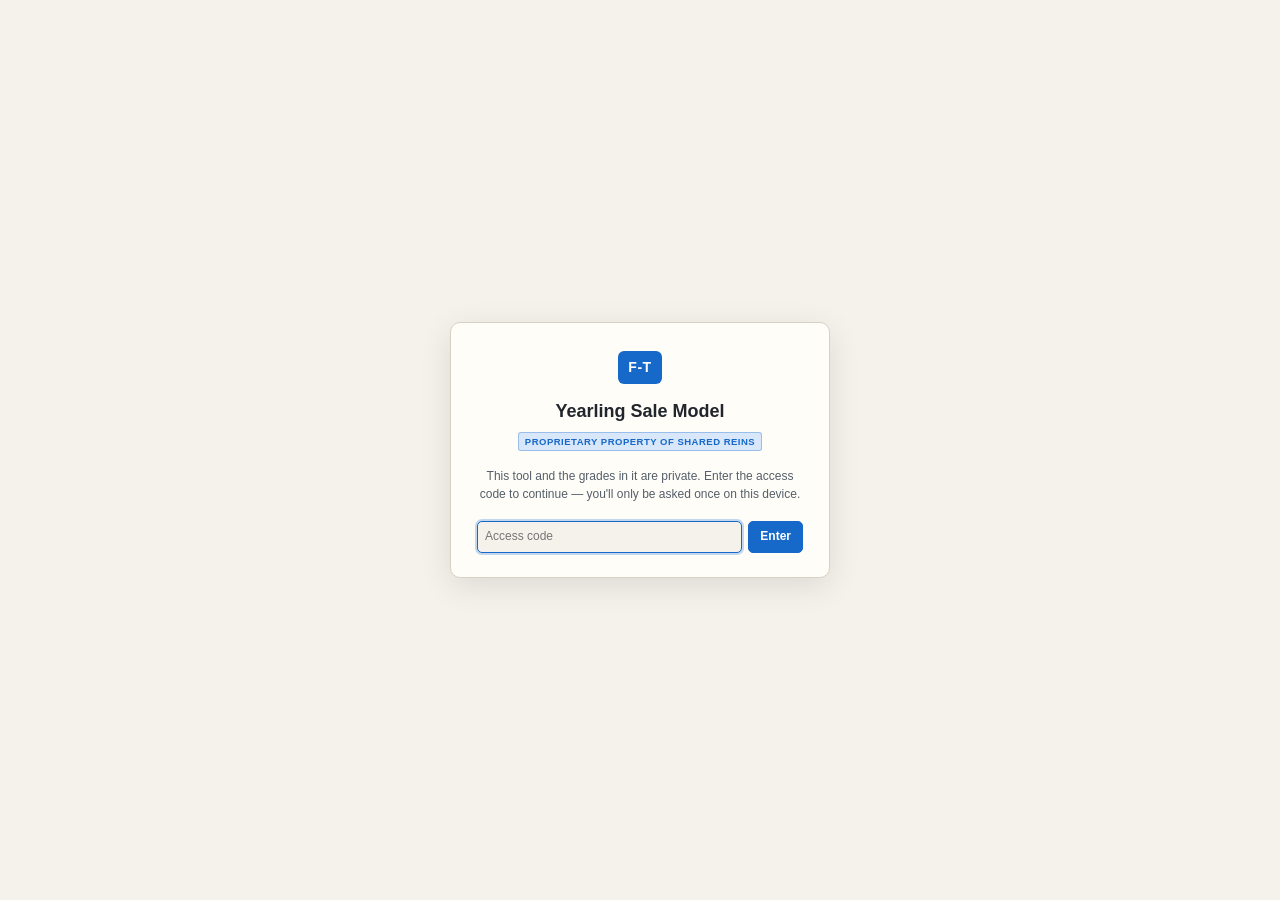
==== Yearling/index.html @ 20e7daa0 "Made site live between devices and added passcode to protect access." ====
<!DOCTYPE html>
<html lang="en" data-theme="light">
<head>
<meta charset="utf-8">
<meta name="viewport" content="width=device-width, initial-scale=1">
<title>Fasig-Tipton Yearling Model</title>
<link rel="stylesheet" href="css/styles.css">
</head>
<body>

<!-- Access gate. Shown before anything else when sharing is configured and this
     device has not been unlocked yet. A device that HAS been unlocked is never
     gated again, including with no signal — see wireShare() in js/app.js. -->
<div class="gate" id="accessGate" hidden>
  <form class="gate-card" id="gateForm">
    <span class="gate-mark">F-T</span>
    <h1 class="gate-title">Yearling Sale Model</h1>
    <p class="gate-prop">Proprietary Property of Shared Reins</p>
    <p class="gate-note">
      This tool and the grades in it are private. Enter the access code to
      continue — you'll only be asked once on this device.
    </p>
    <div class="gate-row">
      <input id="gateCode" type="password" placeholder="Access code"
             autocomplete="current-password" spellcheck="false" autofocus>
      <button class="btn btn-primary" id="gateSubmit" type="submit">Enter</button>
    </div>
    <div class="gate-err" id="gateError" hidden></div>
  </form>
</div>

<header class="topbar">
  <div class="brand">
    <span class="brand-mark">F-T</span>
    <span class="brand-text">
      <span class="brand-title">
        Yearling Sale Model
        <span class="brand-prop">Proprietary Property of Shared Reins</span>
      </span>
      <small>Fasig-Tipton · selected yearlings</small>
    </span>
  </div>

  <div class="topbar-controls">
    <label class="field field-inline">
      <span>Sale</span>
      <select id="saleSelect"></select>
    </label>
    <button id="btnLoad" class="btn btn-primary">Load sale</button>
    <button id="btnImportTop" class="btn" title="Load a sale from a saved JSON file">Import JSON</button>
    <button id="btnSireBook" class="btn" title="Sire ratings and overrides">Sire book</button>
    <button id="btnTheme" class="btn btn-icon" title="Toggle light/dark">◐</button>
  </div>
</header>

<div id="loadStatus" class="loadbar" hidden></div>

<main class="layout">

  <!-- ------------------------------------------------------------ sidebar -->
  <aside class="sidebar" id="sidebar">

    <section class="panel">
      <h2 class="panel-title">
        Model weights
        <button id="btnResetWeights" class="link-btn">reset</button>
      </h2>
      <div id="weights" class="weights"></div>
      <div class="panel-note" id="weightNote"></div>

      <details class="sub">
        <summary>Scoring options</summary>
        <label class="field">
          <span>Horses you haven't rated yet</span>
          <select id="optUnrated">
            <option value="exclude">Score on the other factor</option>
            <option value="neutral">Score the missing rating as neutral</option>
          </select>
        </label>
        <div class="panel-note">
          There is no under-tack show at a yearling sale, so the model is the
          physical and the page — both your own eye. Until you enter them, a
          horse is scored on whatever else is known.
        </div>
      </details>
    </section>

    <section class="panel">
      <h2 class="panel-title">
        Filters
        <button id="btnClearFilters" class="link-btn">clear all</button>
      </h2>

      <div class="preset-row">
        <select id="presetSelect" title="Load a saved filter"></select>
        <button id="btnPresetSave" class="btn btn-sm" title="Save the current filters under a name">Save</button>
        <button id="btnPresetDelete" class="btn btn-sm btn-icon" title="Delete the selected filter">✕</button>
      </div>
      <div class="quick-row preset-tools">
        <button id="btnPresetExport" class="link-btn">export filters</button>
        <button id="btnPresetImport" class="link-btn">import filters</button>
      </div>
      <div class="panel-note" id="presetNote"></div>

      <label class="field">
        <span>Search</span>
        <input id="fq" type="search" placeholder="hip, sire, dam, consignor…" autocomplete="off">
      </label>

      <details class="sub" open>
        <summary>Conformation (your grades)</summary>
        <label class="field">
          <span>Minimum grade <em id="fConfMinVal">any</em></span>
          <input id="fConfMin" type="range" min="0" max="10" step="0.5" value="0">
        </label>
        <label class="field">
          <span>Show</span>
          <select id="fConfState">
            <option value="any">All horses</option>
            <option value="graded">Only ones I've graded</option>
            <option value="ungraded">Only ones I haven't graded</option>
          </select>
        </label>
      </details>

      <details class="sub" open>
        <summary>Pedigree</summary>
        <label class="field">
          <span>Minimum pedigree rating <em id="fPedMinVal">any</em></span>
          <input id="fPedMin" type="range" min="0" max="10" step="0.5" value="0">
        </label>
        <label class="field">
          <span>Show</span>
          <select id="fPedState">
            <option value="any">All horses</option>
            <option value="rated">Only ones I've rated</option>
            <option value="unrated">Only ones I haven't rated</option>
          </select>
        </label>
        <label class="check"><input id="fUpdate" type="checkbox"> Page updated since the catalogue</label>
        <div id="pickSires" class="picker"></div>
        <div id="pickDamSires" class="picker"></div>
      </details>

      <details class="sub">
        <summary>Foal date</summary>
        <div class="row2">
          <label class="field"><span>From</span><input id="fFoalFrom" type="date"></label>
          <label class="field"><span>To</span><input id="fFoalTo" type="date"></label>
        </div>
        <div class="quick-row">
          <button class="chip-btn" data-foal="jan-feb">Jan–Feb</button>
          <button class="chip-btn" data-foal="q1">Before Mar 31</button>
          <button class="chip-btn" data-foal="clear">Any</button>
        </div>
      </details>

      <details class="sub">
        <summary>Horse &amp; consignor</summary>
        <div id="pickSexes" class="picker"></div>
        <div id="pickConsignors" class="picker"></div>
        <div id="pickAreas" class="picker"></div>
        <div id="pickColors" class="picker"></div>
        <div id="pickSessions" class="picker"></div>
      </details>

      <details class="sub" open>
        <summary>Media, repository &amp; status</summary>
        <label class="check"><input id="fPhoto" type="checkbox"> Has conformation photo</label>
        <label class="check"><input id="fWalk" type="checkbox"> Has walk video</label>
        <label class="check"><input id="fXray" type="checkbox"> X-rays in the repository</label>
        <label class="check"><input id="fOuts" type="checkbox"> Include horses that are out</label>
      </details>

      <details class="sub" id="resultsFilters">
        <summary>Sale results</summary>
        <label class="field">
          <span>Outcome</span>
          <select id="fResult">
            <option value="any">Any</option>
            <option value="sold">Sold</option>
            <option value="rna">RNA</option>
          </select>
        </label>
        <div class="row2">
          <label class="field"><span>Min price</span><input id="fPriceMin" type="number" min="0" step="10000" placeholder="0"></label>
          <label class="field"><span>Max price</span><input id="fPriceMax" type="number" min="0" step="10000" placeholder="∞"></label>
        </div>
      </details>

      <label class="field">
        <span>Minimum score <em id="fScoreMinVal">any</em></span>
        <input id="fScoreMin" type="range" min="0" max="100" step="1" value="0">
      </label>
    </section>

    <section class="panel">
      <h2 class="panel-title">Your data</h2>
      <div class="quick-row">
        <button id="btnExportWork" class="btn btn-sm">Back up grades</button>
        <button id="btnImportWork" class="btn btn-sm">Restore</button>
      </div>
      <div class="panel-note" id="storeNote"></div>
    </section>

    <!-- Hidden wholesale when js/config.js still holds the placeholders, so a
         local-only copy of the app shows no trace of sharing. -->
    <section class="panel" id="sharePanel" hidden>
      <h2 class="panel-title">Shared
        <span class="sync-pill" id="syncPill" title="">·</span>
      </h2>

      <div id="shareLocked">
        <div class="panel-note">
          Grades, notes, short lists and vet status are shared with everyone
          who has the access code. Enter it once on this device.
        </div>
        <div class="quick-row">
          <input id="shareCode" type="password"
                 placeholder="Access code" autocomplete="off" spellcheck="false">
          <button id="btnShareUnlock" class="btn btn-sm">Connect</button>
        </div>
        <div class="panel-note err" id="shareError" hidden></div>
      </div>

      <div id="shareLive" hidden>
        <label class="field">
          <span>Your name <em>(optional)</em></span>
          <input id="shareName" type="text" maxlength="40"
                 placeholder="e.g. Shane" autocomplete="off">
        </label>
        <div class="panel-note" id="shareStatus"></div>
        <div class="quick-row">
          <button id="btnShareDisconnect" class="btn btn-sm">Disconnect</button>
        </div>
      </div>
    </section>
  </aside>

  <!-- --------------------------------------------------------------- main -->
  <section class="content">

    <div class="tabs" id="tabs">
      <button class="tab is-on" data-tab="catalog">Full Catalog<span class="tab-count" id="countCatalog">—</span></button>
      <span id="listTabs" class="tabs-lists"></span>
      <button class="tab tab-add" id="btnNewList" title="Start another short list">+ list</button>
    </div>

    <div class="toolbar">
      <div class="toolbar-left">
        <strong id="resultCount">No sale loaded</strong>
        <span id="listTools" class="list-tools" hidden>
          <button id="btnRenameList" class="link-btn">rename</button>
          <button id="btnDeleteList" class="link-btn">delete list</button>
        </span>
        <span id="activeChips" class="chips"></span>
      </div>
      <div class="toolbar-right">
        <label class="field field-inline" id="starTargetWrap" title="Which list the ★ button adds to">
          <span>★ to</span>
          <select id="starTarget"></select>
        </label>
        <button id="btnRerank" class="btn btn-sm" hidden title="Scores changed — re-sort the list">Re-rank</button>
        <label class="field field-inline">
          <span>Sort</span>
          <select id="sortBy">
            <option value="score">Model score</option>
            <option value="hip">Hip number</option>
            <option value="foal">Foal date</option>
            <option value="sire">Sire</option>
            <option value="consignor">Consignor</option>
            <option value="price">Price</option>
          </select>
        </label>
        <button id="btnExportCsv" class="btn btn-sm">Export CSV</button>
      </div>
    </div>

    <div id="empty" class="empty">
      <h3>Pick a sale and hit <em>Load sale</em>.</h3>
      <p>
        Data comes straight from the Fasig-Tipton catalogue feed — conformation photos,
        walk videos, catalog pages, page updates and repository status. There is no
        under-tack show at a yearling sale, so the scoring is entirely yours: rate each
        horse on its physical and its page, and the model weights those two into a
        ranking. Nothing is scored for you.
      </p>
      <p class="empty-alt">
        If the live pull ever fails, use <button id="btnImportSale" class="btn btn-sm">Import sale JSON</button>
        after saving <span id="apiHint" class="mono"></span> from your browser.
      </p>
    </div>

    <div id="emptyShortlist" class="empty" hidden>
      <h3>Nothing on <em id="emptyListName">this list</em> yet.</h3>
      <p>
        Star a horse (★) in the Full Catalog and it lands on whichever list the
        <b>★ to</b> picker is pointing at. This is where you work the list — pull
        films, record what the vet said, scratch the ones that don't pass, and
        take it to the barn.
      </p>
    </div>

    <div id="tableWrap" class="table-wrap" hidden>
      <table class="grid" id="grid">
        <thead>
          <tr>
            <th class="c-rank">#</th>
            <th class="c-score">Score</th>
            <th class="c-hip">Hip</th>
            <th class="c-ped">Sire / Dam</th>
            <th class="c-pd" title="Pedigree — your 0–10 read of the page">Ped</th>
            <th class="c-conf" title="Conformation — your 0–10 grade of the physical">Conf</th>
            <th class="c-ev" title="X = x-rays lodged · ▶ = walk video · U = catalog page updated">Evid</th>
            <th class="c-foal">Foaled</th>
            <th class="c-sex">Sex</th>
            <th class="c-cons">Consignor</th>
            <th class="c-vet">Vet</th>
            <th class="c-result">Result</th>
            <th class="c-flag"></th>
          </tr>
        </thead>
        <tbody id="rows"></tbody>
      </table>
    </div>
  </section>
</main>

<!-- ------------------------------------------------------------- sire book -->
<div id="sireModal" class="modal" hidden>
  <div class="modal-box">
    <header class="modal-head">
      <h2>Sire book</h2>
      <div class="modal-head-tools">
        <label class="check" title="Show only sires in this sale with no racing data behind them, so you can rate them yourself">
          <input id="sireNeedsOnly" type="checkbox"> Needs a rating
        </label>
        <input id="sireSearch" type="search" placeholder="Filter sires…">
        <button id="btnCloseSire" class="btn btn-icon">✕</button>
      </div>
    </header>
    <div class="modal-note" id="sireNote"></div>
    <div class="modal-body">
      <table class="grid grid-compact">
        <thead>
          <tr>
            <th>Sire</th>
            <th class="num">In sale</th>
            <th class="bh-col">Source list</th>
            <th class="num bh-col">Rnrs</th>
            <th class="num bh-col">% BTW</th>
            <th class="num bh-col">GSW/G1</th>
            <th class="num bh-col">$/rnr</th>
            <th class="num bh-col">AWD</th>
            <th class="num">Rating</th>
            <th class="num mkt-col" title="What this sire's yearlings have fetched at Fasig-Tipton — reference only, not part of the score">Med. sale</th>
            <th class="num mkt-col" title="Reference only">Sell-thru</th>
            <th class="num">Your rating</th>
          </tr>
        </thead>
        <tbody id="sireRows"></tbody>
      </table>
    </div>
    <footer class="modal-foot">
      <div class="foot-grid">
        <div>
          <label class="field field-inline"><span>BloodHorse sire lists — the racing record behind each page</span></label>
          <div id="bhLists" class="ref-sales"></div>
          <div class="quick-row" style="margin-top:7px">
            <button id="btnImportSires" class="btn btn-sm btn-primary">Import sire list</button>
            <button id="btnHowSires" class="btn btn-sm">How do I get one?</button>
          </div>
          <div id="bhHelp" class="panel-note" hidden></div>
        </div>
        <div>
          <label class="field field-inline"><span>Fasig-Tipton yearling sales pooled for the market columns (reference only)</span></label>
          <div id="refSales" class="ref-sales"></div>
        </div>
      </div>
    </footer>
  </div>
</div>

<!-- Shared name prompt — new list, rename list, save a filter. -->
<div id="promptModal" class="modal" hidden>
  <div class="modal-box modal-sm">
    <header class="modal-head">
      <h2 id="promptTitle">Name</h2>
      <button id="promptClose" class="btn btn-icon">✕</button>
    </header>
    <div class="prompt-body">
      <label class="field">
        <span id="promptLabel">Name</span>
        <input id="promptInput" type="text" autocomplete="off" spellcheck="false">
      </label>
      <div class="panel-note" id="promptNote"></div>
    </div>
    <footer class="modal-foot prompt-foot">
      <button id="promptCancel" class="btn btn-sm">Cancel</button>
      <button id="promptOk" class="btn btn-sm btn-primary">Save</button>
    </footer>
  </div>
</div>

<input type="file" id="fileInput" accept=".json,application/json" hidden>

<script src="js/util.js"></script>
<script src="js/config.js"></script>
<script src="js/sync.js"></script>
<script src="js/store.js"></script>
<script src="js/data.js"></script>
<script src="js/bloodhorse.js"></script>
<script src="js/sires.js"></script>
<script src="js/scoring.js"></script>
<script src="js/salehistory.js"></script>
<script src="js/filters.js"></script>
<script src="js/ui.js"></script>
<script src="js/app.js"></script>
</body>
</html>
---- Yearling/css/styles.css ----
/* ------------------------------------------------------------------ theme */

/* Light is the default: a warm off-white page with the same blue running
   through it. `--accent` is the legible blue for text and controls;
   `--accent-fill` is the brighter one used for bars and fills, where contrast
   against text doesn't matter and the colour should still pop. */

:root, :root[data-theme="light"] {
  --bg: #f5f2ec;
  --bg-2: #fffdf8;
  --bg-3: #edeae1;
  --bg-hover: #e5e0d5;
  --line: #d8d1c3;
  --line-soft: #e5e0d5;
  --text: #21262c;
  --text-2: #565f69;
  --text-3: #666c75;
  --accent: #1668c9;
  --accent-fill: #3d8ee0;
  --accent-dim: #d9e7fa;
  --good: #197f37;
  --warn: #8a5d00;
  --bad: #bd3419;
  --gold: #b07d0a;
  --shadow: 0 6px 22px rgba(60,52,38,.16);
  --radius: 7px;
}

:root[data-theme="dark"] {
  --bg: #0f1216;
  --bg-2: #161b22;
  --bg-3: #1c232c;
  --bg-hover: #222b36;
  --line: #2a333f;
  --line-soft: #212a34;
  --text: #e6edf3;
  --text-2: #9aa7b4;
  --text-3: #6b7885;
  --accent: #4ea3ff;
  --accent-fill: #4ea3ff;
  --accent-dim: #1d4f80;
  --good: #3fb950;
  --warn: #d29922;
  --bad: #f0603f;
  --gold: #e3b341;
  --shadow: 0 8px 28px rgba(0,0,0,.45);
}

* { box-sizing: border-box; }

/* The UA rule for [hidden] is `display: none`, and ANY author `display`
   declaration outranks it regardless of specificity. Several things here are
   display:flex/grid *and* toggled via the hidden attribute (the sire modal, the
   empty states), so without this they never hide. */
[hidden] { display: none !important; }

html, body {
  height: 100%;
  margin: 0;
}

body {
  background: var(--bg);
  color: var(--text);
  font: 13px/1.45 -apple-system, BlinkMacSystemFont, "Segoe UI", Roboto, "Helvetica Neue", Arial, sans-serif;
  display: flex;
  flex-direction: column;
  overflow: hidden;
}

.mono { font-family: ui-monospace, SFMono-Regular, Menlo, Consolas, monospace; }

/* ----------------------------------------------------------------- topbar */

.topbar {
  flex: 0 0 auto;
  display: flex;
  align-items: center;
  justify-content: space-between;
  gap: 16px;
  padding: 10px 16px;
  background: var(--bg-2);
  border-bottom: 1px solid var(--line);
}

.brand { display: flex; align-items: center; gap: 10px; min-width: 0; }

.brand-mark {
  font-weight: 800;
  letter-spacing: .5px;
  font-size: 13px;
  padding: 5px 8px;
  border-radius: 5px;
  background: var(--accent);
  color: #fff;
}
:root[data-theme="light"] .brand-mark { color: #fff; }

.brand-text { display: flex; flex-direction: column; font-weight: 650; min-width: 0; }
.brand-text small { font-weight: 400; color: var(--text-3); font-size: 11px; }

.brand-title { display: flex; align-items: baseline; gap: 9px; flex-wrap: wrap; }

.brand-prop {
  font-size: 9.5px;
  font-weight: 700;
  letter-spacing: .5px;
  text-transform: uppercase;
  white-space: nowrap;
  color: var(--accent);
  background: var(--accent-dim);
  border: 1px solid color-mix(in srgb, var(--accent) 32%, transparent);
  border-radius: 3px;
  padding: 2px 6px;
}

.topbar-controls { display: flex; align-items: center; gap: 8px; }

/* ------------------------------------------------------------------ loads */

.loadbar {
  flex: 0 0 auto;
  padding: 7px 16px;
  font-size: 12px;
  background: var(--accent-dim);
  color: var(--text);
  border-bottom: 1px solid var(--line);
}
.loadbar.is-error { background: var(--bad); color: #fff; }
.loadbar.is-done { background: var(--bg-3); color: var(--text-2); }

/* ----------------------------------------------------------------- layout */

.layout {
  flex: 1 1 auto;
  display: grid;
  grid-template-columns: 316px minmax(0, 1fr);
  min-height: 0;
}

.sidebar {
  overflow-y: auto;
  border-right: 1px solid var(--line);
  background: var(--bg-2);
  padding: 12px;
  display: flex;
  flex-direction: column;
  gap: 12px;
}

.content {
  display: flex;
  flex-direction: column;
  min-width: 0;
  min-height: 0;
}

/* ----------------------------------------------------------------- panels */

.panel {
  background: var(--bg-3);
  border: 1px solid var(--line-soft);
  border-radius: var(--radius);
  padding: 10px;
}

.panel-title {
  margin: 0 0 8px;
  font-size: 11px;
  text-transform: uppercase;
  letter-spacing: .7px;
  color: var(--text-2);
  display: flex;
  justify-content: space-between;
  align-items: center;
}

.panel-note {
  font-size: 11px;
  color: var(--text-3);
  margin-top: 6px;
  line-height: 1.4;
}
.panel-note code {
  background: var(--bg);
  padding: 1px 4px;
  border-radius: 3px;
  font-size: 11px;
}
.panel-note.err { color: var(--bad); }

/* ---------------------------------------------------------------- the gate */
/* Front door for a shared deployment. Opaque rather than a translucent scrim:
   a blurred-but-readable catalogue behind the prompt would leak the very
   thing the code is there to protect. */
.gate {
  position: fixed;
  inset: 0;
  z-index: 200;
  display: flex;
  align-items: center;
  justify-content: center;
  padding: 24px;
  background: var(--bg);
}
.gate[hidden] { display: none; }

.gate-card {
  width: 100%;
  max-width: 380px;
  background: var(--bg-2);
  border: 1px solid var(--line);
  border-radius: 10px;
  padding: 28px 26px 24px;
  text-align: center;
  box-shadow: 0 8px 32px rgba(0, 0, 0, .10);
}
.gate-mark {
  display: inline-block;
  font-weight: 800;
  letter-spacing: .5px;
  font-size: 14px;
  padding: 6px 10px;
  border-radius: 6px;
  background: var(--accent);
  color: #fff;
}
.gate-title {
  font-size: 18px;
  font-weight: 700;
  margin: 14px 0 0;
}
.gate-prop {
  display: inline-block;
  font-size: 9.5px;
  font-weight: 700;
  letter-spacing: .5px;
  text-transform: uppercase;
  color: var(--accent);
  background: var(--accent-dim);
  border: 1px solid color-mix(in srgb, var(--accent) 32%, transparent);
  border-radius: 3px;
  padding: 2px 6px;
  margin: 8px 0 0;
}
.gate-note {
  font-size: 12px;
  line-height: 1.5;
  color: var(--text-2);
  margin: 16px 0 0;
}
.gate-row {
  display: flex;
  gap: 6px;
  margin-top: 18px;
}
.gate-row input { flex: 1; }
.gate-row .btn { white-space: nowrap; }
.gate-err {
  font-size: 12px;
  line-height: 1.45;
  color: var(--bad);
  margin-top: 12px;
  text-align: left;
}

/* Sharing status, in the panel title. Deliberately small and quiet: it is
   reassurance, not an alert. `offline` is amber rather than red because it is
   not an error — work carries on locally and goes up when the signal returns,
   which at a sale is a normal few minutes rather than a fault. */
.sync-pill {
  font-size: 10px;
  font-weight: 600;
  letter-spacing: .3px;
  text-transform: none;
  padding: 1px 6px;
  border-radius: 999px;
  border: 1px solid transparent;
}
.sync-pill.is-live {
  color: var(--good);
  border-color: color-mix(in srgb, var(--good) 40%, transparent);
  background: color-mix(in srgb, var(--good) 10%, var(--bg));
}
.sync-pill.is-offline {
  color: var(--warn);
  border-color: color-mix(in srgb, var(--warn) 40%, transparent);
  background: color-mix(in srgb, var(--warn) 10%, var(--bg));
}
.sync-pill.is-locked, .sync-pill.is-connecting {
  color: var(--text-3);
  border-color: var(--line);
}
.sync-pill.is-off { display: none; }

.sub {
  border-top: 1px solid var(--line-soft);
  margin-top: 8px;
  padding-top: 6px;
}
.sub > summary {
  cursor: pointer;
  font-size: 11px;
  text-transform: uppercase;
  letter-spacing: .6px;
  color: var(--text-2);
  padding: 3px 0;
  user-select: none;
  list-style: none;
}
.sub > summary::-webkit-details-marker { display: none; }
.sub > summary::before { content: "▸ "; color: var(--text-3); }
.sub[open] > summary::before { content: "▾ "; }
.sub > *:not(summary) { margin-top: 7px; }

/* ---------------------------------------------------------------- fields */

.field { display: flex; flex-direction: column; gap: 3px; font-size: 12px; }
.field > span { color: var(--text-2); font-size: 11px; }
.field > span em { color: var(--accent); font-style: normal; font-weight: 600; }

.field-inline { flex-direction: row; align-items: center; gap: 6px; }
.field-inline > span { white-space: nowrap; }

.row2 { display: grid; grid-template-columns: 1fr 1fr; gap: 8px; }

input[type="text"], input[type="search"], input[type="number"],
input[type="date"], input[type="password"], select, textarea {
  background: var(--bg);
  color: var(--text);
  border: 1px solid var(--line);
  border-radius: 5px;
  padding: 5px 7px;
  font: inherit;
  font-size: 12px;
  width: 100%;
  min-width: 0;
}
input:focus, select:focus, textarea:focus {
  outline: none;
  border-color: var(--accent);
  box-shadow: 0 0 0 2px color-mix(in srgb, var(--accent) 25%, transparent);
}

input[type="range"] {
  width: 100%;
  accent-color: var(--accent);
  height: 18px;
}

.check {
  display: flex;
  align-items: center;
  gap: 7px;
  font-size: 12px;
  color: var(--text-2);
  cursor: pointer;
  user-select: none;
}
.check input { accent-color: var(--accent); }

/* --------------------------------------------------------------- buttons */

.btn {
  background: var(--bg-3);
  color: var(--text);
  border: 1px solid var(--line);
  border-radius: 5px;
  padding: 6px 11px;
  font: inherit;
  font-size: 12px;
  font-weight: 550;
  cursor: pointer;
  white-space: nowrap;
}
.btn:hover { background: var(--bg-hover); border-color: var(--text-3); }
.btn:active { transform: translateY(1px); }
.btn-primary { background: var(--accent); border-color: var(--accent); color: #fff; }
.btn-primary:hover { filter: brightness(1.1); background: var(--accent); }
.btn-sm { padding: 4px 8px; font-size: 11px; }
.btn-icon { padding: 5px 8px; }
.btn:disabled { opacity: .5; cursor: default; }

.link-btn {
  background: none;
  border: 0;
  color: var(--accent);
  font: inherit;
  font-size: 11px;
  text-transform: none;
  letter-spacing: 0;
  cursor: pointer;
  padding: 0;
}
.link-btn:hover { text-decoration: underline; }

.quick-row { display: flex; flex-wrap: wrap; gap: 6px; }

.chip-btn {
  background: var(--bg);
  border: 1px solid var(--line);
  color: var(--text-2);
  border-radius: 20px;
  padding: 3px 9px;
  font: inherit;
  font-size: 11px;
  cursor: pointer;
}
.chip-btn:hover { border-color: var(--accent); color: var(--text); }

/* --------------------------------------------------------------- weights */

.weights { display: flex; flex-direction: column; gap: 9px; }

.wrow { display: grid; grid-template-columns: 1fr auto; gap: 4px 8px; align-items: center; }
.wrow-label { font-size: 12px; }
.wrow-val {
  font-variant-numeric: tabular-nums;
  font-size: 11px;
  color: var(--text-2);
  min-width: 34px;
  text-align: right;
}
.wrow-slider { grid-column: 1 / -1; }
.wrow-share { grid-column: 1 / -1; height: 3px; background: var(--line); border-radius: 2px; overflow: hidden; }
.wrow-share i { display: block; height: 100%; background: var(--accent-fill); }

/* -------------------------------------------------------- saved filters */

.preset-row { display: flex; gap: 6px; align-items: center; }
.preset-row select { flex: 1 1 auto; min-width: 0; }
.preset-row .btn { flex: 0 0 auto; }
.preset-tools { margin-top: 5px; gap: 10px; }

/* --------------------------------------------------------------- pickers */

.picker { border: 1px solid var(--line-soft); border-radius: 5px; overflow: hidden; }
.picker-head {
  display: flex;
  align-items: center;
  justify-content: space-between;
  gap: 6px;
  padding: 5px 7px;
  background: var(--bg);
  font-size: 11px;
  color: var(--text-2);
  cursor: pointer;
  user-select: none;
}
.picker-head b { color: var(--text); font-weight: 600; }
.picker-count {
  background: var(--accent);
  color: #fff;
  border-radius: 10px;
  padding: 0 6px;
  font-size: 10px;
  font-weight: 600;
}
.picker-body { display: none; border-top: 1px solid var(--line-soft); padding: 6px; }
.picker.is-open .picker-body { display: block; }
.picker-search { margin-bottom: 5px; }
.picker-list { max-height: 190px; overflow-y: auto; }
.picker-item {
  display: flex;
  align-items: center;
  gap: 6px;
  padding: 3px 4px;
  font-size: 12px;
  border-radius: 4px;
  cursor: pointer;
}
.picker-item:hover { background: var(--bg-hover); }
.picker-item input { accent-color: var(--accent); }
.picker-item .n { margin-left: auto; color: var(--text-3); font-size: 11px; font-variant-numeric: tabular-nums; }
.picker-tools { display: flex; gap: 8px; margin-top: 5px; }

/* ------------------------------------------------------------------ tabs */

.tabs {
  flex: 0 0 auto;
  display: flex;
  gap: 2px;
  padding: 0 14px;
  background: var(--bg-2);
  border-bottom: 1px solid var(--line);
  /* Enough short lists and the bar runs out of room; scrolling it beats
     wrapping, which would push the table down a row at a time. */
  overflow-x: auto;
  scrollbar-width: thin;
}

/* The list tabs are injected into one wrapper, but they have to lay out as
   siblings of the catalog tab, not as a nested flex box. */
.tabs-lists { display: contents; }

.tab-add {
  color: var(--text-3);
  font-weight: 600;
  padding-left: 9px;
  padding-right: 9px;
}
.tab-add:hover { color: var(--accent); }

.tab {
  position: relative;
  display: inline-flex;
  align-items: center;
  gap: 7px;
  background: none;
  border: 0;
  border-bottom: 2px solid transparent;
  color: var(--text-2);
  font: inherit;
  font-size: 12.5px;
  font-weight: 600;
  padding: 9px 13px 8px;
  cursor: pointer;
  white-space: nowrap;
}
.tab:hover { color: var(--text); }
.tab.is-on { color: var(--accent); border-bottom-color: var(--accent); }

.tab-count {
  font-size: 10.5px;
  font-weight: 700;
  font-variant-numeric: tabular-nums;
  background: var(--bg-3);
  border: 1px solid var(--line);
  color: var(--text-3);
  border-radius: 10px;
  padding: 0 6px;
  min-width: 20px;
  text-align: center;
}
.tab.is-on .tab-count {
  background: var(--accent-dim);
  border-color: color-mix(in srgb, var(--accent) 32%, transparent);
  color: var(--accent);
}

/* --------------------------------------------------------------- toolbar */

.toolbar {
  flex: 0 0 auto;
  display: flex;
  align-items: center;
  justify-content: space-between;
  gap: 12px;
  padding: 9px 14px;
  border-bottom: 1px solid var(--line);
  background: var(--bg-2);
  min-height: 44px;
}
.toolbar-left { display: flex; align-items: center; gap: 10px; min-width: 0; flex-wrap: wrap; }
.toolbar-right { display: flex; align-items: center; gap: 8px; }

.list-tools { display: inline-flex; gap: 10px; white-space: nowrap; }
#starTargetWrap select { max-width: 150px; }

.chips { display: flex; flex-wrap: wrap; gap: 5px; }
.chip {
  background: var(--bg-3);
  border: 1px solid var(--line);
  border-radius: 20px;
  padding: 2px 6px 2px 9px;
  font-size: 11px;
  color: var(--text-2);
  display: inline-flex;
  align-items: center;
  gap: 4px;
}
.chip button {
  background: none; border: 0; color: var(--text-3);
  cursor: pointer; font-size: 12px; line-height: 1; padding: 0 2px;
}
.chip button:hover { color: var(--bad); }

/* ------------------------------------------------------------------ empty */

.empty {
  flex: 1 1 auto;
  display: flex;
  flex-direction: column;
  justify-content: center;
  align-items: center;
  text-align: center;
  padding: 30px;
  color: var(--text-2);
}
.empty h3 { margin: 0 0 10px; color: var(--text); font-size: 17px; font-weight: 600; }
.empty p { max-width: 560px; margin: 0 0 10px; line-height: 1.6; }
.empty-alt { font-size: 12px; color: var(--text-3); }
.empty-alt .mono { font-size: 11px; word-break: break-all; }

/* ------------------------------------------------------------------ table */

.table-wrap { flex: 1 1 auto; overflow: auto; min-height: 0; }

.grid { width: 100%; border-collapse: collapse; font-size: 12.5px; }

.grid thead th {
  position: sticky;
  top: 0;
  z-index: 2;
  background: var(--bg-2);
  border-bottom: 1px solid var(--line);
  text-align: left;
  font-size: 10.5px;
  text-transform: uppercase;
  letter-spacing: .6px;
  color: var(--text-3);
  font-weight: 600;
  padding: 7px 8px;
  white-space: nowrap;
}
.grid th.num, .grid td.num { text-align: right; }

.grid tbody td {
  border-bottom: 1px solid var(--line-soft);
  padding: 6px 8px;
  vertical-align: middle;
}

tr.hrow { cursor: pointer; }
tr.hrow:hover > td { background: var(--bg-hover); }
tr.hrow.is-open > td { background: var(--bg-3); }
tr.hrow.is-out > td { opacity: .5; }

.c-rank { width: 40px; color: var(--text-3); font-variant-numeric: tabular-nums; }
.c-score { width: 108px; }
.c-hip { width: 56px; }
.c-foal { width: 74px; }
.c-sex { width: 62px; }
.c-pd { width: 62px; }
.c-conf { width: 72px; }
.c-ev { width: 62px; white-space: nowrap; }

/* What a hip brings with it before you've looked at anything. Three glyphs
   rather than three columns: at a glance you want "is there anything here",
   not a table of booleans. */
.ev {
  display: inline-block;
  font-size: 9.5px;
  font-weight: 700;
  line-height: 14px;
  min-width: 15px;
  height: 15px;
  text-align: center;
  border: 1px solid var(--line);
  border-radius: 3px;
  margin-right: 3px;
  color: var(--text-3);
}
.ev-xray { color: var(--accent); border-color: color-mix(in srgb, var(--accent) 40%, transparent); }
.ev-vid { color: var(--text-2); }
.ev-upd { color: var(--gold); border-color: color-mix(in srgb, var(--gold) 45%, transparent); }

.sire-badge {
  display: inline-block;
  font-size: 9.5px;
  font-weight: 700;
  font-variant-numeric: tabular-nums;
  border: 1px solid var(--line);
  border-radius: 3px;
  padding: 0 3px;
  margin-left: 4px;
  color: var(--text-3);
  vertical-align: 1px;
}
.sire-badge.is-yours { color: var(--accent); border-color: color-mix(in srgb, var(--accent) 40%, transparent); }
.c-result { width: 96px; }
.c-flag { width: 34px; }

.score-cell { display: flex; align-items: center; gap: 7px; }
.score-num {
  font-variant-numeric: tabular-nums;
  font-weight: 700;
  font-size: 13px;
  min-width: 26px;
}
.score-bar { flex: 1 1 auto; height: 5px; background: var(--line); border-radius: 3px; overflow: hidden; }
.score-bar i { display: block; height: 100%; border-radius: 3px; background: var(--accent-fill); }
.score-cell.t1 .score-num { color: var(--good); }
.score-cell.t1 .score-bar i { background: var(--good); }
.score-cell.t3 .score-num { color: var(--text-2); }
.score-cell.t3 .score-bar i { background: var(--text-3); }

.hip-num { font-weight: 700; font-variant-numeric: tabular-nums; }
.hip-sub { color: var(--text-3); font-size: 11px; }

.ped-sire { font-weight: 600; }
.ped-dam { color: var(--text-2); font-size: 11.5px; }

.tag {
  display: inline-block;
  font-size: 10px;
  padding: 1px 5px;
  border-radius: 3px;
  border: 1px solid var(--line);
  color: var(--text-2);
  white-space: nowrap;
}
.tag-sold { color: var(--good); border-color: color-mix(in srgb, var(--good) 45%, transparent); }
.tag-rna { color: var(--warn); border-color: color-mix(in srgb, var(--warn) 45%, transparent); }
.tag-out { color: var(--bad); border-color: color-mix(in srgb, var(--bad) 45%, transparent); }

.conf-input {
  width: 52px;
  text-align: center;
  padding: 3px 4px;
  font-variant-numeric: tabular-nums;
  font-weight: 600;
}
.conf-input.is-set { border-color: var(--accent); color: var(--accent); }

.flag-btn {
  background: none;
  border: 0;
  color: var(--line);
  font-size: 15px;
  cursor: pointer;
  padding: 0 3px;
  line-height: 1;
}
.flag-btn:hover { color: var(--gold); }
.flag-btn.is-on { color: var(--gold); }

/* ------------------------------------------------------------ vet status */

/* The Vet column only earns its space on the short list. */
.grid:not(.show-vet) .c-vet { display: none; }

.vet-select {
  width: 100%;
  min-width: 106px;
  padding: 3px 5px;
  font-size: 11px;
  border-radius: 4px;
}
.vet-select-lg { width: auto; min-width: 150px; font-size: 12px; padding: 5px 7px; }

.vet-select.vet-none { color: var(--text-3); }
.vet-select.vet-requested {
  color: var(--warn);
  border-color: color-mix(in srgb, var(--warn) 50%, transparent);
  background: color-mix(in srgb, var(--warn) 9%, var(--bg));
}
.vet-select.vet-passed {
  color: var(--good);
  border-color: color-mix(in srgb, var(--good) 50%, transparent);
  background: color-mix(in srgb, var(--good) 9%, var(--bg));
}
.vet-select.vet-failed {
  color: var(--bad);
  border-color: color-mix(in srgb, var(--bad) 50%, transparent);
  background: color-mix(in srgb, var(--bad) 9%, var(--bg));
}

/* A scratched horse stays on the list as a record, but reads as struck off. */
tr.hrow.is-scratched > td { opacity: .58; }
tr.hrow.is-scratched .hip-num,
tr.hrow.is-scratched .ped-sire,
tr.hrow.is-scratched .ped-dam { text-decoration: line-through; }
tr.hrow.is-scratched .c-vet { opacity: 1; }

.vet-row { display: flex; align-items: center; gap: 8px; margin-top: 8px; flex-wrap: wrap; }

/* One toggle per short list. The ★ in the table is the fast path onto a single
   list; this is where a horse goes onto two at once. */
.list-chips { display: flex; flex-wrap: wrap; gap: 6px; }

.list-chip {
  background: var(--bg);
  border: 1px solid var(--line);
  color: var(--text-2);
  border-radius: 20px;
  padding: 4px 11px;
  font: inherit;
  font-size: 11.5px;
  font-weight: 550;
  cursor: pointer;
  white-space: nowrap;
}
.list-chip:hover { border-color: var(--gold); color: var(--text); }
.list-chip.is-on {
  color: var(--gold);
  border-color: color-mix(in srgb, var(--gold) 55%, transparent);
  background: color-mix(in srgb, var(--gold) 12%, var(--bg));
}

/* ----------------------------------------------------------------- detail */

tr.detail > td { background: var(--bg-3); padding: 0; border-bottom: 1px solid var(--line); }
.detail-inner {
  display: grid;
  grid-template-columns: minmax(0, 1.15fr) minmax(0, 1fr);
  gap: 16px;
  padding: 12px 14px 14px;
}
.detail-block h4 {
  margin: 0 0 7px;
  font-size: 10.5px;
  text-transform: uppercase;
  letter-spacing: .6px;
  color: var(--text-3);
  font-weight: 600;
}

.comp { margin-bottom: 9px; }
.comp-head { display: flex; align-items: baseline; gap: 7px; font-size: 12px; }
.comp-head b { font-weight: 600; }
.comp-w { color: var(--text-3); font-size: 11px; }
.comp-v { margin-left: auto; font-variant-numeric: tabular-nums; font-weight: 650; }
.comp-bar { height: 4px; background: var(--line); border-radius: 3px; margin: 4px 0 3px; overflow: hidden; }
.comp-bar i { display: block; height: 100%; background: var(--accent-fill); border-radius: 3px; }
.comp.is-off .comp-bar i { background: var(--text-3); }
.comp.is-off .comp-v { color: var(--text-3); }
.comp-detail { font-size: 11px; color: var(--text-2); }

.kv { display: grid; grid-template-columns: auto 1fr; gap: 3px 12px; font-size: 12px; }
.kv dt { color: var(--text-3); }
.kv dd { margin: 0; }

/* Media viewer — spans the full width under the two detail columns. */

.detail-media {
  grid-column: 1 / -1;
  border-top: 1px solid var(--line-soft);
  padding-top: 11px;
}

.media-tabs { display: flex; flex-wrap: wrap; align-items: center; gap: 6px; margin-bottom: 9px; }

.media-tab {
  display: inline-flex; align-items: center; gap: 6px;
  background: var(--bg); border: 1px solid var(--line);
  border-radius: 5px; padding: 5px 10px;
  color: var(--text); font: inherit; font-size: 11.5px; font-weight: 550;
  cursor: pointer;
}
.media-tab:hover { border-color: var(--accent); color: var(--accent); }
.media-tab.is-on {
  border-color: var(--accent);
  background: var(--accent-dim);
  color: var(--accent);
}

.media-heavy {
  font-size: 9.5px; font-weight: 600; letter-spacing: .3px;
  color: var(--text-3); border: 1px solid var(--line);
  border-radius: 3px; padding: 0 3px;
}
.media-tab.is-on .media-heavy { color: var(--accent); border-color: currentColor; }

.media-open {
  margin-left: auto;
  font-size: 11px; color: var(--accent); text-decoration: none; white-space: nowrap;
}
.media-open:hover { text-decoration: underline; }
h4 .media-open { margin-left: 8px; font-weight: 400; text-transform: none; letter-spacing: 0; }

.media-hint { font-size: 11.5px; color: var(--text-3); padding: 10px 0; }

/* ---------------------------------------------------------- sale history */

.hist { font-size: 11.5px; }
.hist-line { padding: 3px 0; }

.hist-row {
  display: grid;
  grid-template-columns: auto auto 1fr auto;
  align-items: baseline;
  gap: 8px;
  padding: 3px 0;
  border-bottom: 1px solid var(--line-soft);
}
.hist-row:last-child { border-bottom: 0; }

.hist-src {
  font-size: 9.5px; font-weight: 700; letter-spacing: .3px;
  border: 1px solid var(--line); border-radius: 3px; padding: 0 4px;
  color: var(--text-3); white-space: nowrap;
}
.hist-src.src-keeneland { color: var(--accent); border-color: color-mix(in srgb, var(--accent) 35%, transparent); }
.hist-src.src-fasig { color: var(--gold); border-color: color-mix(in srgb, var(--gold) 40%, transparent); }

.hist-sale { font-weight: 600; white-space: nowrap; }
.hist-sale a { color: inherit; text-decoration: none; }
.hist-sale a:hover { color: var(--accent); text-decoration: underline; }
.hist-meta { overflow: hidden; text-overflow: ellipsis; white-space: nowrap; font-size: 11px; }
.hist-price { justify-self: end; }

.media-pane {
  background: var(--bg);
  border: 1px solid var(--line-soft);
  border-radius: 6px;
  overflow: hidden;
  display: flex; align-items: center; justify-content: center;
}
.media-pane img { max-width: 100%; max-height: 460px; display: block; }
.media-pane iframe { width: 100%; height: 640px; border: 0; background: #fff; display: block; }
.media-pane.media-page { background: #fff; }
/* The walk video is a Vimeo embed, so it needs a 16:9 box rather than the
   tall one the catalog PDF wants. */
.media-pane.media-walk { background: #000; }
.media-pane iframe.vimeo { height: min(460px, 56.25vw); background: #000; }

/* Catalog updates Fasig-Tipton posts after the book went to print — a
   half-brother winning a stakes last week is part of the page you're rating. */
.update-box {
  white-space: pre-wrap;
  font-size: 12px;
  line-height: 1.5;
  background: color-mix(in srgb, var(--gold) 9%, var(--bg));
  border: 1px solid color-mix(in srgb, var(--gold) 35%, transparent);
  border-radius: 5px;
  padding: 7px 9px;
}

.grade-row { display: flex; align-items: center; gap: 8px; margin-top: 8px; }
.grade-row input[type="range"] { flex: 1 1 auto; min-width: 70px; }

.grade-label {
  flex: 0 0 96px;
  font-size: 11.5px;
  color: var(--text-2);
  display: flex;
  flex-direction: column;
  line-height: 1.25;
}
.grade-label em {
  font-style: normal;
  font-size: 10px;
  color: var(--text-3);
  font-variant-numeric: tabular-nums;
}
.grade-val {
  font-variant-numeric: tabular-nums; font-weight: 700; font-size: 15px;
  min-width: 40px; text-align: right; color: var(--accent);
}
.note-box { margin-top: 8px; min-height: 54px; resize: vertical; }

.coverage-warn {
  margin-top: 6px;
  font-size: 11px;
  color: var(--warn);
}

/* ------------------------------------------------------------------ modal */

.modal {
  position: fixed; inset: 0; z-index: 50;
  background: rgba(0,0,0,.55);
  display: flex; align-items: center; justify-content: center;
  padding: 24px;
}
.modal-box {
  background: var(--bg-2);
  border: 1px solid var(--line);
  border-radius: 10px;
  box-shadow: var(--shadow);
  width: min(1040px, 100%);
  max-height: 100%;
  display: flex;
  flex-direction: column;
  overflow: hidden;
}
.modal-head {
  display: flex; align-items: center; justify-content: space-between; gap: 12px;
  padding: 11px 14px; border-bottom: 1px solid var(--line);
}
.modal-head h2 { margin: 0; font-size: 15px; }
.modal-head-tools { display: flex; align-items: center; gap: 12px; }
/* Scoped to the search box — an unscoped `input` here also stretched the
   "Needs a rating" checkbox to 200px and tore it away from its label. */
.modal-head-tools input[type="search"] { width: 200px; }
.modal-head-tools .check { white-space: nowrap; }
.modal-note { padding: 8px 14px; font-size: 11.5px; color: var(--text-2); background: var(--bg-3); border-bottom: 1px solid var(--line-soft); }
.modal-body { overflow: auto; flex: 1 1 auto; }
.modal-foot { padding: 10px 14px; border-top: 1px solid var(--line); }

/* The shared name prompt — new list, rename, save a filter. */
.modal-sm { width: min(400px, 100%); }
.prompt-body { padding: 14px; }
.prompt-body input { font-size: 13px; padding: 7px 9px; }
.prompt-foot { display: flex; gap: 8px; justify-content: flex-end; }

.grid-compact td, .grid-compact th { padding: 4px 8px; font-size: 12px; }
.grid-compact tbody tr:hover > td { background: var(--bg-hover); }
.sire-override { width: 62px; text-align: center; padding: 2px 4px; }

/* Racing data (scored) reads normally; market data (reference) is dimmed and
   separated, so it's obvious which side of the line each column is on. */
.dim { color: var(--text-3); }

.src-chip {
  display: inline-block;
  font-size: 10px;
  border: 1px solid var(--line);
  border-radius: 3px;
  padding: 0 4px;
  margin-right: 3px;
  color: var(--text-2);
  white-space: nowrap;
}
.src-chip b { color: var(--accent); font-variant-numeric: tabular-nums; }
.src-chip.cohort-firstCrop { border-color: color-mix(in srgb, var(--warn) 50%, transparent); color: var(--warn); }
.src-chip.cohort-laterCrop { border-color: color-mix(in srgb, var(--good) 45%, transparent); color: var(--good); }

.ref-sale.is-ignored { opacity: .55; text-decoration: line-through; }
.ref-sale.is-ignored .dim { text-decoration: none; }
.grid-compact .mkt-col { border-left: 1px dashed var(--line); }
.grid-compact th.mkt-col { font-style: italic; }
.grid-compact th.bh-col { color: var(--accent); }

.foot-grid { display: grid; grid-template-columns: minmax(0, 1.4fr) minmax(0, 1fr); gap: 16px; }
@media (max-width: 820px) { .foot-grid { grid-template-columns: 1fr; } }

.ref-x {
  background: none; border: 0; color: var(--text-3);
  cursor: pointer; font-size: 11px; padding: 0 0 0 4px; line-height: 1;
}
.ref-x:hover { color: var(--bad); }

#bhHelp ol { line-height: 1.6; }
#bhHelp code {
  background: var(--bg); padding: 1px 4px; border-radius: 3px;
  font-family: ui-monospace, SFMono-Regular, Menlo, Consolas, monospace;
}

.ref-sales { display: flex; flex-wrap: wrap; gap: 5px; margin-top: 6px; }
.ref-sale {
  display: inline-flex; align-items: center; gap: 5px;
  border: 1px solid var(--line); border-radius: 20px;
  padding: 3px 10px; font-size: 11px; cursor: pointer; user-select: none;
  color: var(--text-2);
}
.ref-sale.is-on { border-color: var(--accent); color: var(--accent); }
.ref-sale.is-loading { opacity: .55; }


/* ---------------------------------------------------------------- responsive */

@media (max-width: 1000px) {
  .layout { grid-template-columns: 1fr; }
  .sidebar { border-right: 0; border-bottom: 1px solid var(--line); max-height: 45vh; }
  .detail-inner { grid-template-columns: 1fr; }
  .media-pane iframe { height: 70vh; }
}

@media (max-width: 700px) {
  .topbar { flex-wrap: wrap; gap: 9px; padding: 9px 12px; }
  .topbar-controls { width: 100%; flex-wrap: wrap; }
  .topbar-controls .field-inline { flex: 1 1 150px; }
  .brand-prop { font-size: 8.5px; letter-spacing: .3px; padding: 1px 5px; }
  .modal { padding: 8px; }
  .modal-head-tools input[type="search"] { width: 120px; }
}
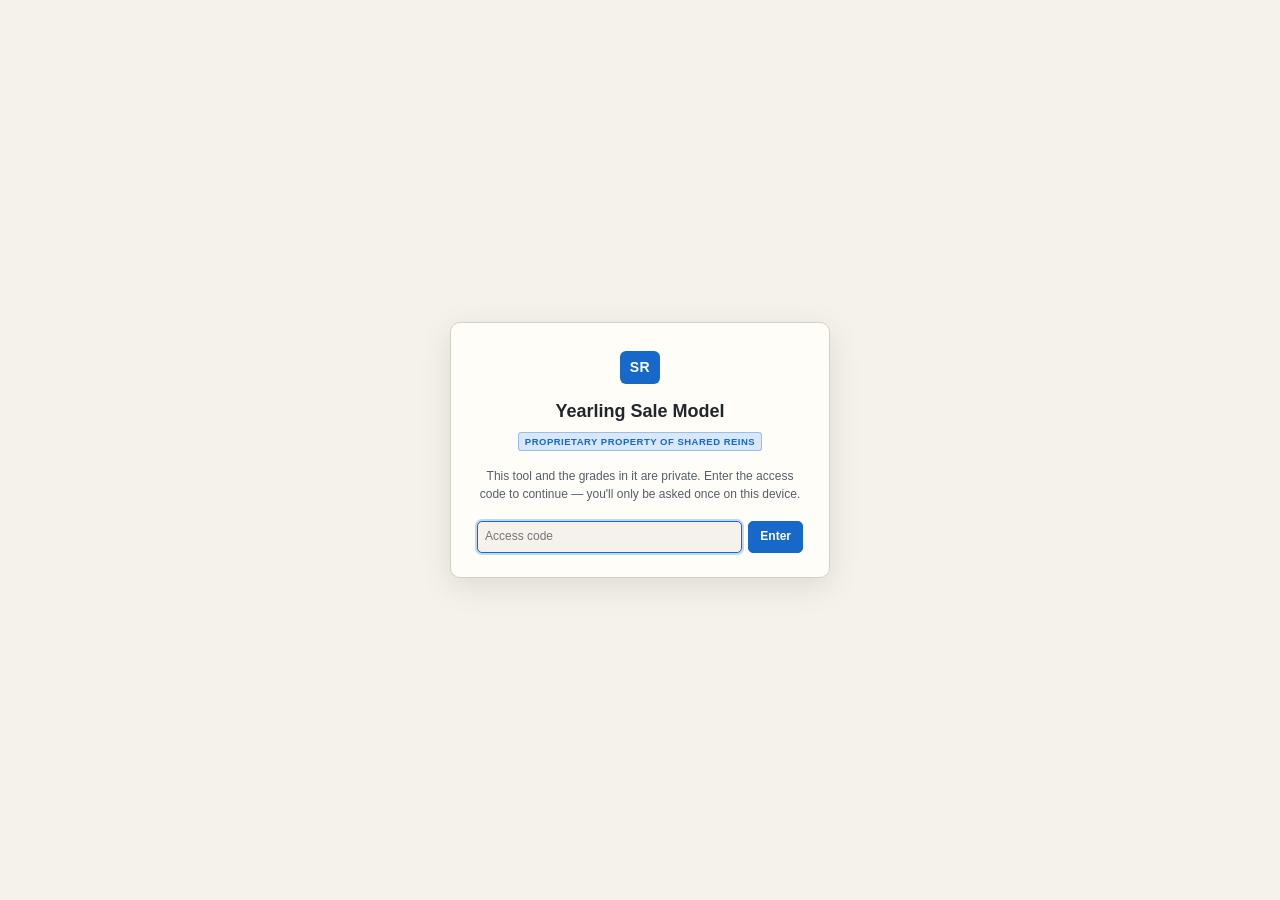
==== commit 72d619a6: "Changed header" ====
--- a/Yearling/index.html
+++ b/Yearling/index.html
@@ -13,7 +13,7 @@
      gated again, including with no signal — see wireShare() in js/app.js. -->
 <div class="gate" id="accessGate" hidden>
   <form class="gate-card" id="gateForm">
-    <span class="gate-mark">F-T</span>
+    <span class="gate-mark">SR</span>
     <h1 class="gate-title">Yearling Sale Model</h1>
     <p class="gate-prop">Proprietary Property of Shared Reins</p>
     <p class="gate-note">
@@ -31,13 +31,13 @@
 
 <header class="topbar">
   <div class="brand">
-    <span class="brand-mark">F-T</span>
+    <span class="brand-mark">SR</span>
     <span class="brand-text">
       <span class="brand-title">
         Yearling Sale Model
         <span class="brand-prop">Proprietary Property of Shared Reins</span>
       </span>
-      <small>Fasig-Tipton · selected yearlings</small>
+      <small>Fasig-Tipton &amp; Keeneland · yearlings</small>
     </span>
   </div>
 
@@ -55,10 +55,128 @@
 
 <div id="loadStatus" class="loadbar" hidden></div>
 
+<!-- Shown when a new version has been deployed while this tab was open. The
+     app is a long-lived page — people leave it open all day at a sale — so it
+     would otherwise keep running yesterday's code indefinitely. -->
+<div id="updateBar" class="updatebar" hidden>
+  <span>A newer version of this tool has been published.</span>
+  <button id="btnUpdateReload" class="btn btn-sm">Reload now</button>
+  <button id="btnUpdateDismiss" class="link-btn">later</button>
+</div>
+
 <main class="layout">
 
   <!-- ------------------------------------------------------------ sidebar -->
   <aside class="sidebar" id="sidebar">
+
+    <section class="panel">
+      <h2 class="panel-title">
+        Filters
+        <button id="btnClearFilters" class="link-btn">clear all</button>
+      </h2>
+
+      <div class="preset-row">
+        <select id="presetSelect" title="Load a saved filter"></select>
+        <button id="btnPresetSave" class="btn btn-sm" title="Save the current filters under a name">Save</button>
+        <button id="btnPresetDelete" class="btn btn-sm btn-icon" title="Delete the selected filter">✕</button>
+      </div>
+      <div class="quick-row preset-tools">
+        <button id="btnPresetExport" class="link-btn">export filters</button>
+        <button id="btnPresetImport" class="link-btn">import filters</button>
+      </div>
+      <div class="panel-note" id="presetNote"></div>
+
+      <label class="field">
+        <span>Search</span>
+        <input id="fq" type="search" placeholder="hip, sire, dam, consignor…" autocomplete="off">
+      </label>
+
+      <details class="sub" open>
+        <summary>Conformation (your grades)</summary>
+        <label class="field">
+          <span>Minimum grade <em id="fConfMinVal">any</em></span>
+          <input id="fConfMin" type="range" min="0" max="10" step="0.5" value="0">
+        </label>
+        <label class="field">
+          <span>Show</span>
+          <select id="fConfState">
+            <option value="any">All horses</option>
+            <option value="graded">Only ones I've graded</option>
+            <option value="ungraded">Only ones I haven't graded</option>
+          </select>
+        </label>
+      </details>
+
+      <details class="sub" open>
+        <summary>Pedigree</summary>
+        <label class="field">
+          <span>Minimum pedigree rating <em id="fPedMinVal">any</em></span>
+          <input id="fPedMin" type="range" min="0" max="10" step="0.5" value="0">
+        </label>
+        <label class="field">
+          <span>Show</span>
+          <select id="fPedState">
+            <option value="any">All horses</option>
+            <option value="rated">Only ones I've rated</option>
+            <option value="unrated">Only ones I haven't rated</option>
+          </select>
+        </label>
+        <label class="check"><input id="fUpdate" type="checkbox"> Page updated since the catalogue</label>
+        <div id="pickSires" class="picker"></div>
+        <div id="pickDamSires" class="picker"></div>
+      </details>
+
+      <details class="sub">
+        <summary>Foal date</summary>
+        <div class="row2">
+          <label class="field"><span>From</span><input id="fFoalFrom" type="date"></label>
+          <label class="field"><span>To</span><input id="fFoalTo" type="date"></label>
+        </div>
+        <div class="quick-row">
+          <button class="chip-btn" data-foal="jan-feb">Jan–Feb</button>
+          <button class="chip-btn" data-foal="q1">Before Mar 31</button>
+          <button class="chip-btn" data-foal="clear">Any</button>
+        </div>
+      </details>
+
+      <details class="sub">
+        <summary>Horse &amp; consignor</summary>
+        <div id="pickSexes" class="picker"></div>
+        <div id="pickConsignors" class="picker"></div>
+        <div id="pickAreas" class="picker"></div>
+        <div id="pickColors" class="picker"></div>
+        <div id="pickSessions" class="picker"></div>
+      </details>
+
+      <details class="sub" open>
+        <summary>Media, repository &amp; status</summary>
+        <label class="check"><input id="fPhoto" type="checkbox"> Has conformation photo</label>
+        <label class="check"><input id="fWalk" type="checkbox"> Has walk video</label>
+        <label class="check"><input id="fXray" type="checkbox"> X-rays in the repository</label>
+        <label class="check"><input id="fOuts" type="checkbox"> Include horses that are out</label>
+      </details>
+
+      <details class="sub" id="resultsFilters">
+        <summary>Sale results</summary>
+        <label class="field">
+          <span>Outcome</span>
+          <select id="fResult">
+            <option value="any">Any</option>
+            <option value="sold">Sold</option>
+            <option value="rna">RNA</option>
+          </select>
+        </label>
+        <div class="row2">
+          <label class="field"><span>Min price</span><input id="fPriceMin" type="number" min="0" step="10000" placeholder="0"></label>
+          <label class="field"><span>Max price</span><input id="fPriceMax" type="number" min="0" step="10000" placeholder="∞"></label>
+        </div>
+      </details>
+
+      <label class="field">
+        <span>Minimum score <em id="fScoreMinVal">any</em></span>
+        <input id="fScoreMin" type="range" min="0" max="100" step="1" value="0">
+      </label>
+    </section>
 
     <section class="panel">
       <h2 class="panel-title">
@@ -83,115 +201,6 @@
           horse is scored on whatever else is known.
         </div>
       </details>
-    </section>
-
-    <section class="panel">
-      <h2 class="panel-title">
-        Filters
-        <button id="btnClearFilters" class="link-btn">clear all</button>
-      </h2>
-
-      <div class="preset-row">
-        <select id="presetSelect" title="Load a saved filter"></select>
-        <button id="btnPresetSave" class="btn btn-sm" title="Save the current filters under a name">Save</button>
-        <button id="btnPresetDelete" class="btn btn-sm btn-icon" title="Delete the selected filter">✕</button>
-      </div>
-      <div class="quick-row preset-tools">
-        <button id="btnPresetExport" class="link-btn">export filters</button>
-        <button id="btnPresetImport" class="link-btn">import filters</button>
-      </div>
-      <div class="panel-note" id="presetNote"></div>
-
-      <label class="field">
-        <span>Search</span>
-        <input id="fq" type="search" placeholder="hip, sire, dam, consignor…" autocomplete="off">
-      </label>
-
-      <details class="sub" open>
-        <summary>Conformation (your grades)</summary>
-        <label class="field">
-          <span>Minimum grade <em id="fConfMinVal">any</em></span>
-          <input id="fConfMin" type="range" min="0" max="10" step="0.5" value="0">
-        </label>
-        <label class="field">
-          <span>Show</span>
-          <select id="fConfState">
-            <option value="any">All horses</option>
-            <option value="graded">Only ones I've graded</option>
-            <option value="ungraded">Only ones I haven't graded</option>
-          </select>
-        </label>
-      </details>
-
-      <details class="sub" open>
-        <summary>Pedigree</summary>
-        <label class="field">
-          <span>Minimum pedigree rating <em id="fPedMinVal">any</em></span>
-          <input id="fPedMin" type="range" min="0" max="10" step="0.5" value="0">
-        </label>
-        <label class="field">
-          <span>Show</span>
-          <select id="fPedState">
-            <option value="any">All horses</option>
-            <option value="rated">Only ones I've rated</option>
-            <option value="unrated">Only ones I haven't rated</option>
-          </select>
-        </label>
-        <label class="check"><input id="fUpdate" type="checkbox"> Page updated since the catalogue</label>
-        <div id="pickSires" class="picker"></div>
-        <div id="pickDamSires" class="picker"></div>
-      </details>
-
-      <details class="sub">
-        <summary>Foal date</summary>
-        <div class="row2">
-          <label class="field"><span>From</span><input id="fFoalFrom" type="date"></label>
-          <label class="field"><span>To</span><input id="fFoalTo" type="date"></label>
-        </div>
-        <div class="quick-row">
-          <button class="chip-btn" data-foal="jan-feb">Jan–Feb</button>
-          <button class="chip-btn" data-foal="q1">Before Mar 31</button>
-          <button class="chip-btn" data-foal="clear">Any</button>
-        </div>
-      </details>
-
-      <details class="sub">
-        <summary>Horse &amp; consignor</summary>
-        <div id="pickSexes" class="picker"></div>
-        <div id="pickConsignors" class="picker"></div>
-        <div id="pickAreas" class="picker"></div>
-        <div id="pickColors" class="picker"></div>
-        <div id="pickSessions" class="picker"></div>
-      </details>
-
-      <details class="sub" open>
-        <summary>Media, repository &amp; status</summary>
-        <label class="check"><input id="fPhoto" type="checkbox"> Has conformation photo</label>
-        <label class="check"><input id="fWalk" type="checkbox"> Has walk video</label>
-        <label class="check"><input id="fXray" type="checkbox"> X-rays in the repository</label>
-        <label class="check"><input id="fOuts" type="checkbox"> Include horses that are out</label>
-      </details>
-
-      <details class="sub" id="resultsFilters">
-        <summary>Sale results</summary>
-        <label class="field">
-          <span>Outcome</span>
-          <select id="fResult">
-            <option value="any">Any</option>
-            <option value="sold">Sold</option>
-            <option value="rna">RNA</option>
-          </select>
-        </label>
-        <div class="row2">
-          <label class="field"><span>Min price</span><input id="fPriceMin" type="number" min="0" step="10000" placeholder="0"></label>
-          <label class="field"><span>Max price</span><input id="fPriceMax" type="number" min="0" step="10000" placeholder="∞"></label>
-        </div>
-      </details>
-
-      <label class="field">
-        <span>Minimum score <em id="fScoreMinVal">any</em></span>
-        <input id="fScoreMin" type="range" min="0" max="100" step="1" value="0">
-      </label>
     </section>
 
     <section class="panel">
@@ -256,6 +265,14 @@
         <span id="activeChips" class="chips"></span>
       </div>
       <div class="toolbar-right">
+        <!-- Only shown for a sale that is divided into books (Keeneland). -->
+        <div class="book-menu" id="bookMenu" hidden>
+          <button type="button" class="btn btn-sm book-menu-btn" id="bookMenuBtn"
+                  aria-haspopup="true" aria-expanded="false" title="Show only certain books">
+            <span id="bookMenuLabel">Books: all</span> ▾
+          </button>
+          <div class="book-menu-panel" id="bookMenuPanel" hidden></div>
+        </div>
         <label class="field field-inline" id="starTargetWrap" title="Which list the ★ button adds to">
           <span>★ to</span>
           <select id="starTarget"></select>
@@ -305,9 +322,8 @@
       <table class="grid" id="grid">
         <thead>
           <tr>
-            <th class="c-rank">#</th>
+            <th class="c-hip">Hip</th>
             <th class="c-score">Score</th>
-            <th class="c-hip">Hip</th>
             <th class="c-ped">Sire / Dam</th>
             <th class="c-pd" title="Pedigree — your 0–10 read of the page">Ped</th>
             <th class="c-conf" title="Conformation — your 0–10 grade of the physical">Conf</th>
--- a/Yearling/css/styles.css
+++ b/Yearling/css/styles.css
@@ -1,1058 +1,1135 @@
-/* ------------------------------------------------------------------ theme */
-
-/* Light is the default: a warm off-white page with the same blue running
-   through it. `--accent` is the legible blue for text and controls;
-   `--accent-fill` is the brighter one used for bars and fills, where contrast
-   against text doesn't matter and the colour should still pop. */
-
-:root, :root[data-theme="light"] {
-  --bg: #f5f2ec;
-  --bg-2: #fffdf8;
-  --bg-3: #edeae1;
-  --bg-hover: #e5e0d5;
-  --line: #d8d1c3;
-  --line-soft: #e5e0d5;
-  --text: #21262c;
-  --text-2: #565f69;
-  --text-3: #666c75;
-  --accent: #1668c9;
-  --accent-fill: #3d8ee0;
-  --accent-dim: #d9e7fa;
-  --good: #197f37;
-  --warn: #8a5d00;
-  --bad: #bd3419;
-  --gold: #b07d0a;
-  --shadow: 0 6px 22px rgba(60,52,38,.16);
-  --radius: 7px;
-}
-
-:root[data-theme="dark"] {
-  --bg: #0f1216;
-  --bg-2: #161b22;
-  --bg-3: #1c232c;
-  --bg-hover: #222b36;
-  --line: #2a333f;
-  --line-soft: #212a34;
-  --text: #e6edf3;
-  --text-2: #9aa7b4;
-  --text-3: #6b7885;
-  --accent: #4ea3ff;
-  --accent-fill: #4ea3ff;
-  --accent-dim: #1d4f80;
-  --good: #3fb950;
-  --warn: #d29922;
-  --bad: #f0603f;
-  --gold: #e3b341;
-  --shadow: 0 8px 28px rgba(0,0,0,.45);
-}
-
-* { box-sizing: border-box; }
-
-/* The UA rule for [hidden] is `display: none`, and ANY author `display`
-   declaration outranks it regardless of specificity. Several things here are
-   display:flex/grid *and* toggled via the hidden attribute (the sire modal, the
-   empty states), so without this they never hide. */
-[hidden] { display: none !important; }
-
-html, body {
-  height: 100%;
-  margin: 0;
-}
-
-body {
-  background: var(--bg);
-  color: var(--text);
-  font: 13px/1.45 -apple-system, BlinkMacSystemFont, "Segoe UI", Roboto, "Helvetica Neue", Arial, sans-serif;
-  display: flex;
-  flex-direction: column;
-  overflow: hidden;
-}
-
-.mono { font-family: ui-monospace, SFMono-Regular, Menlo, Consolas, monospace; }
-
-/* ----------------------------------------------------------------- topbar */
-
-.topbar {
-  flex: 0 0 auto;
-  display: flex;
-  align-items: center;
-  justify-content: space-between;
-  gap: 16px;
-  padding: 10px 16px;
-  background: var(--bg-2);
-  border-bottom: 1px solid var(--line);
-}
-
-.brand { display: flex; align-items: center; gap: 10px; min-width: 0; }
-
-.brand-mark {
-  font-weight: 800;
-  letter-spacing: .5px;
-  font-size: 13px;
-  padding: 5px 8px;
-  border-radius: 5px;
-  background: var(--accent);
-  color: #fff;
-}
-:root[data-theme="light"] .brand-mark { color: #fff; }
-
-.brand-text { display: flex; flex-direction: column; font-weight: 650; min-width: 0; }
-.brand-text small { font-weight: 400; color: var(--text-3); font-size: 11px; }
-
-.brand-title { display: flex; align-items: baseline; gap: 9px; flex-wrap: wrap; }
-
-.brand-prop {
-  font-size: 9.5px;
-  font-weight: 700;
-  letter-spacing: .5px;
-  text-transform: uppercase;
-  white-space: nowrap;
-  color: var(--accent);
-  background: var(--accent-dim);
-  border: 1px solid color-mix(in srgb, var(--accent) 32%, transparent);
-  border-radius: 3px;
-  padding: 2px 6px;
-}
-
-.topbar-controls { display: flex; align-items: center; gap: 8px; }
-
-/* ------------------------------------------------------------------ loads */
-
-.loadbar {
-  flex: 0 0 auto;
-  padding: 7px 16px;
-  font-size: 12px;
-  background: var(--accent-dim);
-  color: var(--text);
-  border-bottom: 1px solid var(--line);
-}
-.loadbar.is-error { background: var(--bad); color: #fff; }
-.loadbar.is-done { background: var(--bg-3); color: var(--text-2); }
-
-/* ----------------------------------------------------------------- layout */
-
-.layout {
-  flex: 1 1 auto;
-  display: grid;
-  grid-template-columns: 316px minmax(0, 1fr);
-  min-height: 0;
-}
-
-.sidebar {
-  overflow-y: auto;
-  border-right: 1px solid var(--line);
-  background: var(--bg-2);
-  padding: 12px;
-  display: flex;
-  flex-direction: column;
-  gap: 12px;
-}
-
-.content {
-  display: flex;
-  flex-direction: column;
-  min-width: 0;
-  min-height: 0;
-}
-
-/* ----------------------------------------------------------------- panels */
-
-.panel {
-  background: var(--bg-3);
-  border: 1px solid var(--line-soft);
-  border-radius: var(--radius);
-  padding: 10px;
-}
-
-.panel-title {
-  margin: 0 0 8px;
-  font-size: 11px;
-  text-transform: uppercase;
-  letter-spacing: .7px;
-  color: var(--text-2);
-  display: flex;
-  justify-content: space-between;
-  align-items: center;
-}
-
-.panel-note {
-  font-size: 11px;
-  color: var(--text-3);
-  margin-top: 6px;
-  line-height: 1.4;
-}
-.panel-note code {
-  background: var(--bg);
-  padding: 1px 4px;
-  border-radius: 3px;
-  font-size: 11px;
-}
-.panel-note.err { color: var(--bad); }
-
-/* ---------------------------------------------------------------- the gate */
-/* Front door for a shared deployment. Opaque rather than a translucent scrim:
-   a blurred-but-readable catalogue behind the prompt would leak the very
-   thing the code is there to protect. */
-.gate {
-  position: fixed;
-  inset: 0;
-  z-index: 200;
-  display: flex;
-  align-items: center;
-  justify-content: center;
-  padding: 24px;
-  background: var(--bg);
-}
-.gate[hidden] { display: none; }
-
-.gate-card {
-  width: 100%;
-  max-width: 380px;
-  background: var(--bg-2);
-  border: 1px solid var(--line);
-  border-radius: 10px;
-  padding: 28px 26px 24px;
-  text-align: center;
-  box-shadow: 0 8px 32px rgba(0, 0, 0, .10);
-}
-.gate-mark {
-  display: inline-block;
-  font-weight: 800;
-  letter-spacing: .5px;
-  font-size: 14px;
-  padding: 6px 10px;
-  border-radius: 6px;
-  background: var(--accent);
-  color: #fff;
-}
-.gate-title {
-  font-size: 18px;
-  font-weight: 700;
-  margin: 14px 0 0;
-}
-.gate-prop {
-  display: inline-block;
-  font-size: 9.5px;
-  font-weight: 700;
-  letter-spacing: .5px;
-  text-transform: uppercase;
-  color: var(--accent);
-  background: var(--accent-dim);
-  border: 1px solid color-mix(in srgb, var(--accent) 32%, transparent);
-  border-radius: 3px;
-  padding: 2px 6px;
-  margin: 8px 0 0;
-}
-.gate-note {
-  font-size: 12px;
-  line-height: 1.5;
-  color: var(--text-2);
-  margin: 16px 0 0;
-}
-.gate-row {
-  display: flex;
-  gap: 6px;
-  margin-top: 18px;
-}
-.gate-row input { flex: 1; }
-.gate-row .btn { white-space: nowrap; }
-.gate-err {
-  font-size: 12px;
-  line-height: 1.45;
-  color: var(--bad);
-  margin-top: 12px;
-  text-align: left;
-}
-
-/* Sharing status, in the panel title. Deliberately small and quiet: it is
-   reassurance, not an alert. `offline` is amber rather than red because it is
-   not an error — work carries on locally and goes up when the signal returns,
-   which at a sale is a normal few minutes rather than a fault. */
-.sync-pill {
-  font-size: 10px;
-  font-weight: 600;
-  letter-spacing: .3px;
-  text-transform: none;
-  padding: 1px 6px;
-  border-radius: 999px;
-  border: 1px solid transparent;
-}
-.sync-pill.is-live {
-  color: var(--good);
-  border-color: color-mix(in srgb, var(--good) 40%, transparent);
-  background: color-mix(in srgb, var(--good) 10%, var(--bg));
-}
-.sync-pill.is-offline {
-  color: var(--warn);
-  border-color: color-mix(in srgb, var(--warn) 40%, transparent);
-  background: color-mix(in srgb, var(--warn) 10%, var(--bg));
-}
-.sync-pill.is-locked, .sync-pill.is-connecting {
-  color: var(--text-3);
-  border-color: var(--line);
-}
-.sync-pill.is-off { display: none; }
-
-.sub {
-  border-top: 1px solid var(--line-soft);
-  margin-top: 8px;
-  padding-top: 6px;
-}
-.sub > summary {
-  cursor: pointer;
-  font-size: 11px;
-  text-transform: uppercase;
-  letter-spacing: .6px;
-  color: var(--text-2);
-  padding: 3px 0;
-  user-select: none;
-  list-style: none;
-}
-.sub > summary::-webkit-details-marker { display: none; }
-.sub > summary::before { content: "▸ "; color: var(--text-3); }
-.sub[open] > summary::before { content: "▾ "; }
-.sub > *:not(summary) { margin-top: 7px; }
-
-/* ---------------------------------------------------------------- fields */
-
-.field { display: flex; flex-direction: column; gap: 3px; font-size: 12px; }
-.field > span { color: var(--text-2); font-size: 11px; }
-.field > span em { color: var(--accent); font-style: normal; font-weight: 600; }
-
-.field-inline { flex-direction: row; align-items: center; gap: 6px; }
-.field-inline > span { white-space: nowrap; }
-
-.row2 { display: grid; grid-template-columns: 1fr 1fr; gap: 8px; }
-
-input[type="text"], input[type="search"], input[type="number"],
-input[type="date"], input[type="password"], select, textarea {
-  background: var(--bg);
-  color: var(--text);
-  border: 1px solid var(--line);
-  border-radius: 5px;
-  padding: 5px 7px;
-  font: inherit;
-  font-size: 12px;
-  width: 100%;
-  min-width: 0;
-}
-input:focus, select:focus, textarea:focus {
-  outline: none;
-  border-color: var(--accent);
-  box-shadow: 0 0 0 2px color-mix(in srgb, var(--accent) 25%, transparent);
-}
-
-input[type="range"] {
-  width: 100%;
-  accent-color: var(--accent);
-  height: 18px;
-}
-
-.check {
-  display: flex;
-  align-items: center;
-  gap: 7px;
-  font-size: 12px;
-  color: var(--text-2);
-  cursor: pointer;
-  user-select: none;
-}
-.check input { accent-color: var(--accent); }
-
-/* --------------------------------------------------------------- buttons */
-
-.btn {
-  background: var(--bg-3);
-  color: var(--text);
-  border: 1px solid var(--line);
-  border-radius: 5px;
-  padding: 6px 11px;
-  font: inherit;
-  font-size: 12px;
-  font-weight: 550;
-  cursor: pointer;
-  white-space: nowrap;
-}
-.btn:hover { background: var(--bg-hover); border-color: var(--text-3); }
-.btn:active { transform: translateY(1px); }
-.btn-primary { background: var(--accent); border-color: var(--accent); color: #fff; }
-.btn-primary:hover { filter: brightness(1.1); background: var(--accent); }
-.btn-sm { padding: 4px 8px; font-size: 11px; }
-.btn-icon { padding: 5px 8px; }
-.btn:disabled { opacity: .5; cursor: default; }
-
-.link-btn {
-  background: none;
-  border: 0;
-  color: var(--accent);
-  font: inherit;
-  font-size: 11px;
-  text-transform: none;
-  letter-spacing: 0;
-  cursor: pointer;
-  padding: 0;
-}
-.link-btn:hover { text-decoration: underline; }
-
-.quick-row { display: flex; flex-wrap: wrap; gap: 6px; }
-
-.chip-btn {
-  background: var(--bg);
-  border: 1px solid var(--line);
-  color: var(--text-2);
-  border-radius: 20px;
-  padding: 3px 9px;
-  font: inherit;
-  font-size: 11px;
-  cursor: pointer;
-}
-.chip-btn:hover { border-color: var(--accent); color: var(--text); }
-
-/* --------------------------------------------------------------- weights */
-
-.weights { display: flex; flex-direction: column; gap: 9px; }
-
-.wrow { display: grid; grid-template-columns: 1fr auto; gap: 4px 8px; align-items: center; }
-.wrow-label { font-size: 12px; }
-.wrow-val {
-  font-variant-numeric: tabular-nums;
-  font-size: 11px;
-  color: var(--text-2);
-  min-width: 34px;
-  text-align: right;
-}
-.wrow-slider { grid-column: 1 / -1; }
-.wrow-share { grid-column: 1 / -1; height: 3px; background: var(--line); border-radius: 2px; overflow: hidden; }
-.wrow-share i { display: block; height: 100%; background: var(--accent-fill); }
-
-/* -------------------------------------------------------- saved filters */
-
-.preset-row { display: flex; gap: 6px; align-items: center; }
-.preset-row select { flex: 1 1 auto; min-width: 0; }
-.preset-row .btn { flex: 0 0 auto; }
-.preset-tools { margin-top: 5px; gap: 10px; }
-
-/* --------------------------------------------------------------- pickers */
-
-.picker { border: 1px solid var(--line-soft); border-radius: 5px; overflow: hidden; }
-.picker-head {
-  display: flex;
-  align-items: center;
-  justify-content: space-between;
-  gap: 6px;
-  padding: 5px 7px;
-  background: var(--bg);
-  font-size: 11px;
-  color: var(--text-2);
-  cursor: pointer;
-  user-select: none;
-}
-.picker-head b { color: var(--text); font-weight: 600; }
-.picker-count {
-  background: var(--accent);
-  color: #fff;
-  border-radius: 10px;
-  padding: 0 6px;
-  font-size: 10px;
-  font-weight: 600;
-}
-.picker-body { display: none; border-top: 1px solid var(--line-soft); padding: 6px; }
-.picker.is-open .picker-body { display: block; }
-.picker-search { margin-bottom: 5px; }
-.picker-list { max-height: 190px; overflow-y: auto; }
-.picker-item {
-  display: flex;
-  align-items: center;
-  gap: 6px;
-  padding: 3px 4px;
-  font-size: 12px;
-  border-radius: 4px;
-  cursor: pointer;
-}
-.picker-item:hover { background: var(--bg-hover); }
-.picker-item input { accent-color: var(--accent); }
-.picker-item .n { margin-left: auto; color: var(--text-3); font-size: 11px; font-variant-numeric: tabular-nums; }
-.picker-tools { display: flex; gap: 8px; margin-top: 5px; }
-
-/* ------------------------------------------------------------------ tabs */
-
-.tabs {
-  flex: 0 0 auto;
-  display: flex;
-  gap: 2px;
-  padding: 0 14px;
-  background: var(--bg-2);
-  border-bottom: 1px solid var(--line);
-  /* Enough short lists and the bar runs out of room; scrolling it beats
-     wrapping, which would push the table down a row at a time. */
-  overflow-x: auto;
-  scrollbar-width: thin;
-}
-
-/* The list tabs are injected into one wrapper, but they have to lay out as
-   siblings of the catalog tab, not as a nested flex box. */
-.tabs-lists { display: contents; }
-
-.tab-add {
-  color: var(--text-3);
-  font-weight: 600;
-  padding-left: 9px;
-  padding-right: 9px;
-}
-.tab-add:hover { color: var(--accent); }
-
-.tab {
-  position: relative;
-  display: inline-flex;
-  align-items: center;
-  gap: 7px;
-  background: none;
-  border: 0;
-  border-bottom: 2px solid transparent;
-  color: var(--text-2);
-  font: inherit;
-  font-size: 12.5px;
-  font-weight: 600;
-  padding: 9px 13px 8px;
-  cursor: pointer;
-  white-space: nowrap;
-}
-.tab:hover { color: var(--text); }
-.tab.is-on { color: var(--accent); border-bottom-color: var(--accent); }
-
-.tab-count {
-  font-size: 10.5px;
-  font-weight: 700;
-  font-variant-numeric: tabular-nums;
-  background: var(--bg-3);
-  border: 1px solid var(--line);
-  color: var(--text-3);
-  border-radius: 10px;
-  padding: 0 6px;
-  min-width: 20px;
-  text-align: center;
-}
-.tab.is-on .tab-count {
-  background: var(--accent-dim);
-  border-color: color-mix(in srgb, var(--accent) 32%, transparent);
-  color: var(--accent);
-}
-
-/* --------------------------------------------------------------- toolbar */
-
-.toolbar {
-  flex: 0 0 auto;
-  display: flex;
-  align-items: center;
-  justify-content: space-between;
-  gap: 12px;
-  padding: 9px 14px;
-  border-bottom: 1px solid var(--line);
-  background: var(--bg-2);
-  min-height: 44px;
-}
-.toolbar-left { display: flex; align-items: center; gap: 10px; min-width: 0; flex-wrap: wrap; }
-.toolbar-right { display: flex; align-items: center; gap: 8px; }
-
-.list-tools { display: inline-flex; gap: 10px; white-space: nowrap; }
-#starTargetWrap select { max-width: 150px; }
-
-.chips { display: flex; flex-wrap: wrap; gap: 5px; }
-.chip {
-  background: var(--bg-3);
-  border: 1px solid var(--line);
-  border-radius: 20px;
-  padding: 2px 6px 2px 9px;
-  font-size: 11px;
-  color: var(--text-2);
-  display: inline-flex;
-  align-items: center;
-  gap: 4px;
-}
-.chip button {
-  background: none; border: 0; color: var(--text-3);
-  cursor: pointer; font-size: 12px; line-height: 1; padding: 0 2px;
-}
-.chip button:hover { color: var(--bad); }
-
-/* ------------------------------------------------------------------ empty */
-
-.empty {
-  flex: 1 1 auto;
-  display: flex;
-  flex-direction: column;
-  justify-content: center;
-  align-items: center;
-  text-align: center;
-  padding: 30px;
-  color: var(--text-2);
-}
-.empty h3 { margin: 0 0 10px; color: var(--text); font-size: 17px; font-weight: 600; }
-.empty p { max-width: 560px; margin: 0 0 10px; line-height: 1.6; }
-.empty-alt { font-size: 12px; color: var(--text-3); }
-.empty-alt .mono { font-size: 11px; word-break: break-all; }
-
-/* ------------------------------------------------------------------ table */
-
-.table-wrap { flex: 1 1 auto; overflow: auto; min-height: 0; }
-
-.grid { width: 100%; border-collapse: collapse; font-size: 12.5px; }
-
-.grid thead th {
-  position: sticky;
-  top: 0;
-  z-index: 2;
-  background: var(--bg-2);
-  border-bottom: 1px solid var(--line);
-  text-align: left;
-  font-size: 10.5px;
-  text-transform: uppercase;
-  letter-spacing: .6px;
-  color: var(--text-3);
-  font-weight: 600;
-  padding: 7px 8px;
-  white-space: nowrap;
-}
-.grid th.num, .grid td.num { text-align: right; }
-
-.grid tbody td {
-  border-bottom: 1px solid var(--line-soft);
-  padding: 6px 8px;
-  vertical-align: middle;
-}
-
-tr.hrow { cursor: pointer; }
-tr.hrow:hover > td { background: var(--bg-hover); }
-tr.hrow.is-open > td { background: var(--bg-3); }
-tr.hrow.is-out > td { opacity: .5; }
-
-.c-rank { width: 40px; color: var(--text-3); font-variant-numeric: tabular-nums; }
-.c-score { width: 108px; }
-.c-hip { width: 56px; }
-.c-foal { width: 74px; }
-.c-sex { width: 62px; }
-.c-pd { width: 62px; }
-.c-conf { width: 72px; }
-.c-ev { width: 62px; white-space: nowrap; }
-
-/* What a hip brings with it before you've looked at anything. Three glyphs
-   rather than three columns: at a glance you want "is there anything here",
-   not a table of booleans. */
-.ev {
-  display: inline-block;
-  font-size: 9.5px;
-  font-weight: 700;
-  line-height: 14px;
-  min-width: 15px;
-  height: 15px;
-  text-align: center;
-  border: 1px solid var(--line);
-  border-radius: 3px;
-  margin-right: 3px;
-  color: var(--text-3);
-}
-.ev-xray { color: var(--accent); border-color: color-mix(in srgb, var(--accent) 40%, transparent); }
-.ev-vid { color: var(--text-2); }
-.ev-upd { color: var(--gold); border-color: color-mix(in srgb, var(--gold) 45%, transparent); }
-
-.sire-badge {
-  display: inline-block;
-  font-size: 9.5px;
-  font-weight: 700;
-  font-variant-numeric: tabular-nums;
-  border: 1px solid var(--line);
-  border-radius: 3px;
-  padding: 0 3px;
-  margin-left: 4px;
-  color: var(--text-3);
-  vertical-align: 1px;
-}
-.sire-badge.is-yours { color: var(--accent); border-color: color-mix(in srgb, var(--accent) 40%, transparent); }
-.c-result { width: 96px; }
-.c-flag { width: 34px; }
-
-.score-cell { display: flex; align-items: center; gap: 7px; }
-.score-num {
-  font-variant-numeric: tabular-nums;
-  font-weight: 700;
-  font-size: 13px;
-  min-width: 26px;
-}
-.score-bar { flex: 1 1 auto; height: 5px; background: var(--line); border-radius: 3px; overflow: hidden; }
-.score-bar i { display: block; height: 100%; border-radius: 3px; background: var(--accent-fill); }
-.score-cell.t1 .score-num { color: var(--good); }
-.score-cell.t1 .score-bar i { background: var(--good); }
-.score-cell.t3 .score-num { color: var(--text-2); }
-.score-cell.t3 .score-bar i { background: var(--text-3); }
-
-.hip-num { font-weight: 700; font-variant-numeric: tabular-nums; }
-.hip-sub { color: var(--text-3); font-size: 11px; }
-
-.ped-sire { font-weight: 600; }
-.ped-dam { color: var(--text-2); font-size: 11.5px; }
-
-.tag {
-  display: inline-block;
-  font-size: 10px;
-  padding: 1px 5px;
-  border-radius: 3px;
-  border: 1px solid var(--line);
-  color: var(--text-2);
-  white-space: nowrap;
-}
-.tag-sold { color: var(--good); border-color: color-mix(in srgb, var(--good) 45%, transparent); }
-.tag-rna { color: var(--warn); border-color: color-mix(in srgb, var(--warn) 45%, transparent); }
-.tag-out { color: var(--bad); border-color: color-mix(in srgb, var(--bad) 45%, transparent); }
-
-.conf-input {
-  width: 52px;
-  text-align: center;
-  padding: 3px 4px;
-  font-variant-numeric: tabular-nums;
-  font-weight: 600;
-}
-.conf-input.is-set { border-color: var(--accent); color: var(--accent); }
-
-.flag-btn {
-  background: none;
-  border: 0;
-  color: var(--line);
-  font-size: 15px;
-  cursor: pointer;
-  padding: 0 3px;
-  line-height: 1;
-}
-.flag-btn:hover { color: var(--gold); }
-.flag-btn.is-on { color: var(--gold); }
-
-/* ------------------------------------------------------------ vet status */
-
-/* The Vet column only earns its space on the short list. */
-.grid:not(.show-vet) .c-vet { display: none; }
-
-.vet-select {
-  width: 100%;
-  min-width: 106px;
-  padding: 3px 5px;
-  font-size: 11px;
-  border-radius: 4px;
-}
-.vet-select-lg { width: auto; min-width: 150px; font-size: 12px; padding: 5px 7px; }
-
-.vet-select.vet-none { color: var(--text-3); }
-.vet-select.vet-requested {
-  color: var(--warn);
-  border-color: color-mix(in srgb, var(--warn) 50%, transparent);
-  background: color-mix(in srgb, var(--warn) 9%, var(--bg));
-}
-.vet-select.vet-passed {
-  color: var(--good);
-  border-color: color-mix(in srgb, var(--good) 50%, transparent);
-  background: color-mix(in srgb, var(--good) 9%, var(--bg));
-}
-.vet-select.vet-failed {
-  color: var(--bad);
-  border-color: color-mix(in srgb, var(--bad) 50%, transparent);
-  background: color-mix(in srgb, var(--bad) 9%, var(--bg));
-}
-
-/* A scratched horse stays on the list as a record, but reads as struck off. */
-tr.hrow.is-scratched > td { opacity: .58; }
-tr.hrow.is-scratched .hip-num,
-tr.hrow.is-scratched .ped-sire,
-tr.hrow.is-scratched .ped-dam { text-decoration: line-through; }
-tr.hrow.is-scratched .c-vet { opacity: 1; }
-
-.vet-row { display: flex; align-items: center; gap: 8px; margin-top: 8px; flex-wrap: wrap; }
-
-/* One toggle per short list. The ★ in the table is the fast path onto a single
-   list; this is where a horse goes onto two at once. */
-.list-chips { display: flex; flex-wrap: wrap; gap: 6px; }
-
-.list-chip {
-  background: var(--bg);
-  border: 1px solid var(--line);
-  color: var(--text-2);
-  border-radius: 20px;
-  padding: 4px 11px;
-  font: inherit;
-  font-size: 11.5px;
-  font-weight: 550;
-  cursor: pointer;
-  white-space: nowrap;
-}
-.list-chip:hover { border-color: var(--gold); color: var(--text); }
-.list-chip.is-on {
-  color: var(--gold);
-  border-color: color-mix(in srgb, var(--gold) 55%, transparent);
-  background: color-mix(in srgb, var(--gold) 12%, var(--bg));
-}
-
-/* ----------------------------------------------------------------- detail */
-
-tr.detail > td { background: var(--bg-3); padding: 0; border-bottom: 1px solid var(--line); }
-.detail-inner {
-  display: grid;
-  grid-template-columns: minmax(0, 1.15fr) minmax(0, 1fr);
-  gap: 16px;
-  padding: 12px 14px 14px;
-}
-.detail-block h4 {
-  margin: 0 0 7px;
-  font-size: 10.5px;
-  text-transform: uppercase;
-  letter-spacing: .6px;
-  color: var(--text-3);
-  font-weight: 600;
-}
-
-.comp { margin-bottom: 9px; }
-.comp-head { display: flex; align-items: baseline; gap: 7px; font-size: 12px; }
-.comp-head b { font-weight: 600; }
-.comp-w { color: var(--text-3); font-size: 11px; }
-.comp-v { margin-left: auto; font-variant-numeric: tabular-nums; font-weight: 650; }
-.comp-bar { height: 4px; background: var(--line); border-radius: 3px; margin: 4px 0 3px; overflow: hidden; }
-.comp-bar i { display: block; height: 100%; background: var(--accent-fill); border-radius: 3px; }
-.comp.is-off .comp-bar i { background: var(--text-3); }
-.comp.is-off .comp-v { color: var(--text-3); }
-.comp-detail { font-size: 11px; color: var(--text-2); }
-
-.kv { display: grid; grid-template-columns: auto 1fr; gap: 3px 12px; font-size: 12px; }
-.kv dt { color: var(--text-3); }
-.kv dd { margin: 0; }
-
-/* Media viewer — spans the full width under the two detail columns. */
-
-.detail-media {
-  grid-column: 1 / -1;
-  border-top: 1px solid var(--line-soft);
-  padding-top: 11px;
-}
-
-.media-tabs { display: flex; flex-wrap: wrap; align-items: center; gap: 6px; margin-bottom: 9px; }
-
-.media-tab {
-  display: inline-flex; align-items: center; gap: 6px;
-  background: var(--bg); border: 1px solid var(--line);
-  border-radius: 5px; padding: 5px 10px;
-  color: var(--text); font: inherit; font-size: 11.5px; font-weight: 550;
-  cursor: pointer;
-}
-.media-tab:hover { border-color: var(--accent); color: var(--accent); }
-.media-tab.is-on {
-  border-color: var(--accent);
-  background: var(--accent-dim);
-  color: var(--accent);
-}
-
-.media-heavy {
-  font-size: 9.5px; font-weight: 600; letter-spacing: .3px;
-  color: var(--text-3); border: 1px solid var(--line);
-  border-radius: 3px; padding: 0 3px;
-}
-.media-tab.is-on .media-heavy { color: var(--accent); border-color: currentColor; }
-
-.media-open {
-  margin-left: auto;
-  font-size: 11px; color: var(--accent); text-decoration: none; white-space: nowrap;
-}
-.media-open:hover { text-decoration: underline; }
-h4 .media-open { margin-left: 8px; font-weight: 400; text-transform: none; letter-spacing: 0; }
-
-.media-hint { font-size: 11.5px; color: var(--text-3); padding: 10px 0; }
-
-/* ---------------------------------------------------------- sale history */
-
-.hist { font-size: 11.5px; }
-.hist-line { padding: 3px 0; }
-
-.hist-row {
-  display: grid;
-  grid-template-columns: auto auto 1fr auto;
-  align-items: baseline;
-  gap: 8px;
-  padding: 3px 0;
-  border-bottom: 1px solid var(--line-soft);
-}
-.hist-row:last-child { border-bottom: 0; }
-
-.hist-src {
-  font-size: 9.5px; font-weight: 700; letter-spacing: .3px;
-  border: 1px solid var(--line); border-radius: 3px; padding: 0 4px;
-  color: var(--text-3); white-space: nowrap;
-}
-.hist-src.src-keeneland { color: var(--accent); border-color: color-mix(in srgb, var(--accent) 35%, transparent); }
-.hist-src.src-fasig { color: var(--gold); border-color: color-mix(in srgb, var(--gold) 40%, transparent); }
-
-.hist-sale { font-weight: 600; white-space: nowrap; }
-.hist-sale a { color: inherit; text-decoration: none; }
-.hist-sale a:hover { color: var(--accent); text-decoration: underline; }
-.hist-meta { overflow: hidden; text-overflow: ellipsis; white-space: nowrap; font-size: 11px; }
-.hist-price { justify-self: end; }
-
-.media-pane {
-  background: var(--bg);
-  border: 1px solid var(--line-soft);
-  border-radius: 6px;
-  overflow: hidden;
-  display: flex; align-items: center; justify-content: center;
-}
-.media-pane img { max-width: 100%; max-height: 460px; display: block; }
-.media-pane iframe { width: 100%; height: 640px; border: 0; background: #fff; display: block; }
-.media-pane.media-page { background: #fff; }
-/* The walk video is a Vimeo embed, so it needs a 16:9 box rather than the
-   tall one the catalog PDF wants. */
-.media-pane.media-walk { background: #000; }
-.media-pane iframe.vimeo { height: min(460px, 56.25vw); background: #000; }
-
-/* Catalog updates Fasig-Tipton posts after the book went to print — a
-   half-brother winning a stakes last week is part of the page you're rating. */
-.update-box {
-  white-space: pre-wrap;
-  font-size: 12px;
-  line-height: 1.5;
-  background: color-mix(in srgb, var(--gold) 9%, var(--bg));
-  border: 1px solid color-mix(in srgb, var(--gold) 35%, transparent);
-  border-radius: 5px;
-  padding: 7px 9px;
-}
-
-.grade-row { display: flex; align-items: center; gap: 8px; margin-top: 8px; }
-.grade-row input[type="range"] { flex: 1 1 auto; min-width: 70px; }
-
-.grade-label {
-  flex: 0 0 96px;
-  font-size: 11.5px;
-  color: var(--text-2);
-  display: flex;
-  flex-direction: column;
-  line-height: 1.25;
-}
-.grade-label em {
-  font-style: normal;
-  font-size: 10px;
-  color: var(--text-3);
-  font-variant-numeric: tabular-nums;
-}
-.grade-val {
-  font-variant-numeric: tabular-nums; font-weight: 700; font-size: 15px;
-  min-width: 40px; text-align: right; color: var(--accent);
-}
-.note-box { margin-top: 8px; min-height: 54px; resize: vertical; }
-
-.coverage-warn {
-  margin-top: 6px;
-  font-size: 11px;
-  color: var(--warn);
-}
-
-/* ------------------------------------------------------------------ modal */
-
-.modal {
-  position: fixed; inset: 0; z-index: 50;
-  background: rgba(0,0,0,.55);
-  display: flex; align-items: center; justify-content: center;
-  padding: 24px;
-}
-.modal-box {
-  background: var(--bg-2);
-  border: 1px solid var(--line);
-  border-radius: 10px;
-  box-shadow: var(--shadow);
-  width: min(1040px, 100%);
-  max-height: 100%;
-  display: flex;
-  flex-direction: column;
-  overflow: hidden;
-}
-.modal-head {
-  display: flex; align-items: center; justify-content: space-between; gap: 12px;
-  padding: 11px 14px; border-bottom: 1px solid var(--line);
-}
-.modal-head h2 { margin: 0; font-size: 15px; }
-.modal-head-tools { display: flex; align-items: center; gap: 12px; }
-/* Scoped to the search box — an unscoped `input` here also stretched the
-   "Needs a rating" checkbox to 200px and tore it away from its label. */
-.modal-head-tools input[type="search"] { width: 200px; }
-.modal-head-tools .check { white-space: nowrap; }
-.modal-note { padding: 8px 14px; font-size: 11.5px; color: var(--text-2); background: var(--bg-3); border-bottom: 1px solid var(--line-soft); }
-.modal-body { overflow: auto; flex: 1 1 auto; }
-.modal-foot { padding: 10px 14px; border-top: 1px solid var(--line); }
-
-/* The shared name prompt — new list, rename, save a filter. */
-.modal-sm { width: min(400px, 100%); }
-.prompt-body { padding: 14px; }
-.prompt-body input { font-size: 13px; padding: 7px 9px; }
-.prompt-foot { display: flex; gap: 8px; justify-content: flex-end; }
-
-.grid-compact td, .grid-compact th { padding: 4px 8px; font-size: 12px; }
-.grid-compact tbody tr:hover > td { background: var(--bg-hover); }
-.sire-override { width: 62px; text-align: center; padding: 2px 4px; }
-
-/* Racing data (scored) reads normally; market data (reference) is dimmed and
-   separated, so it's obvious which side of the line each column is on. */
-.dim { color: var(--text-3); }
-
-.src-chip {
-  display: inline-block;
-  font-size: 10px;
-  border: 1px solid var(--line);
-  border-radius: 3px;
-  padding: 0 4px;
-  margin-right: 3px;
-  color: var(--text-2);
-  white-space: nowrap;
-}
-.src-chip b { color: var(--accent); font-variant-numeric: tabular-nums; }
-.src-chip.cohort-firstCrop { border-color: color-mix(in srgb, var(--warn) 50%, transparent); color: var(--warn); }
-.src-chip.cohort-laterCrop { border-color: color-mix(in srgb, var(--good) 45%, transparent); color: var(--good); }
-
-.ref-sale.is-ignored { opacity: .55; text-decoration: line-through; }
-.ref-sale.is-ignored .dim { text-decoration: none; }
-.grid-compact .mkt-col { border-left: 1px dashed var(--line); }
-.grid-compact th.mkt-col { font-style: italic; }
-.grid-compact th.bh-col { color: var(--accent); }
-
-.foot-grid { display: grid; grid-template-columns: minmax(0, 1.4fr) minmax(0, 1fr); gap: 16px; }
-@media (max-width: 820px) { .foot-grid { grid-template-columns: 1fr; } }
-
-.ref-x {
-  background: none; border: 0; color: var(--text-3);
-  cursor: pointer; font-size: 11px; padding: 0 0 0 4px; line-height: 1;
-}
-.ref-x:hover { color: var(--bad); }
-
-#bhHelp ol { line-height: 1.6; }
-#bhHelp code {
-  background: var(--bg); padding: 1px 4px; border-radius: 3px;
-  font-family: ui-monospace, SFMono-Regular, Menlo, Consolas, monospace;
-}
-
-.ref-sales { display: flex; flex-wrap: wrap; gap: 5px; margin-top: 6px; }
-.ref-sale {
-  display: inline-flex; align-items: center; gap: 5px;
-  border: 1px solid var(--line); border-radius: 20px;
-  padding: 3px 10px; font-size: 11px; cursor: pointer; user-select: none;
-  color: var(--text-2);
-}
-.ref-sale.is-on { border-color: var(--accent); color: var(--accent); }
-.ref-sale.is-loading { opacity: .55; }
-
-
-/* ---------------------------------------------------------------- responsive */
-
-@media (max-width: 1000px) {
-  .layout { grid-template-columns: 1fr; }
-  .sidebar { border-right: 0; border-bottom: 1px solid var(--line); max-height: 45vh; }
-  .detail-inner { grid-template-columns: 1fr; }
-  .media-pane iframe { height: 70vh; }
-}
-
-@media (max-width: 700px) {
-  .topbar { flex-wrap: wrap; gap: 9px; padding: 9px 12px; }
-  .topbar-controls { width: 100%; flex-wrap: wrap; }
-  .topbar-controls .field-inline { flex: 1 1 150px; }
-  .brand-prop { font-size: 8.5px; letter-spacing: .3px; padding: 1px 5px; }
-  .modal { padding: 8px; }
-  .modal-head-tools input[type="search"] { width: 120px; }
-}
+/* ------------------------------------------------------------------ theme */
+
+/* Light is the default: a warm off-white page with the same blue running
+   through it. `--accent` is the legible blue for text and controls;
+   `--accent-fill` is the brighter one used for bars and fills, where contrast
+   against text doesn't matter and the colour should still pop. */
+
+:root, :root[data-theme="light"] {
+  --bg: #f5f2ec;
+  --bg-2: #fffdf8;
+  --bg-3: #edeae1;
+  --bg-hover: #e5e0d5;
+  --line: #d8d1c3;
+  --line-soft: #e5e0d5;
+  --text: #21262c;
+  --text-2: #565f69;
+  --text-3: #666c75;
+  --accent: #1668c9;
+  --accent-fill: #3d8ee0;
+  --accent-dim: #d9e7fa;
+  --good: #197f37;
+  --warn: #8a5d00;
+  --bad: #bd3419;
+  --gold: #b07d0a;
+  --shadow: 0 6px 22px rgba(60,52,38,.16);
+  --radius: 7px;
+}
+
+:root[data-theme="dark"] {
+  --bg: #0f1216;
+  --bg-2: #161b22;
+  --bg-3: #1c232c;
+  --bg-hover: #222b36;
+  --line: #2a333f;
+  --line-soft: #212a34;
+  --text: #e6edf3;
+  --text-2: #9aa7b4;
+  --text-3: #6b7885;
+  --accent: #4ea3ff;
+  --accent-fill: #4ea3ff;
+  --accent-dim: #1d4f80;
+  --good: #3fb950;
+  --warn: #d29922;
+  --bad: #f0603f;
+  --gold: #e3b341;
+  --shadow: 0 8px 28px rgba(0,0,0,.45);
+}
+
+* { box-sizing: border-box; }
+
+/* The UA rule for [hidden] is `display: none`, and ANY author `display`
+   declaration outranks it regardless of specificity. Several things here are
+   display:flex/grid *and* toggled via the hidden attribute (the sire modal, the
+   empty states), so without this they never hide. */
+[hidden] { display: none !important; }
+
+html, body {
+  height: 100%;
+  margin: 0;
+}
+
+body {
+  background: var(--bg);
+  color: var(--text);
+  font: 13px/1.45 -apple-system, BlinkMacSystemFont, "Segoe UI", Roboto, "Helvetica Neue", Arial, sans-serif;
+  display: flex;
+  flex-direction: column;
+  overflow: hidden;
+}
+
+.mono { font-family: ui-monospace, SFMono-Regular, Menlo, Consolas, monospace; }
+
+/* ----------------------------------------------------------------- topbar */
+
+.topbar {
+  flex: 0 0 auto;
+  display: flex;
+  align-items: center;
+  justify-content: space-between;
+  gap: 16px;
+  padding: 10px 16px;
+  background: var(--bg-2);
+  border-bottom: 1px solid var(--line);
+}
+
+.brand { display: flex; align-items: center; gap: 10px; min-width: 0; }
+
+.brand-mark {
+  font-weight: 800;
+  letter-spacing: .5px;
+  font-size: 13px;
+  padding: 5px 8px;
+  border-radius: 5px;
+  background: var(--accent);
+  color: #fff;
+}
+:root[data-theme="light"] .brand-mark { color: #fff; }
+
+.brand-text { display: flex; flex-direction: column; font-weight: 650; min-width: 0; }
+.brand-text small { font-weight: 400; color: var(--text-3); font-size: 11px; }
+
+.brand-title { display: flex; align-items: baseline; gap: 9px; flex-wrap: wrap; }
+
+.brand-prop {
+  font-size: 9.5px;
+  font-weight: 700;
+  letter-spacing: .5px;
+  text-transform: uppercase;
+  white-space: nowrap;
+  color: var(--accent);
+  background: var(--accent-dim);
+  border: 1px solid color-mix(in srgb, var(--accent) 32%, transparent);
+  border-radius: 3px;
+  padding: 2px 6px;
+}
+
+.topbar-controls { display: flex; align-items: center; gap: 8px; }
+
+/* ------------------------------------------------------------------ loads */
+
+.loadbar {
+  flex: 0 0 auto;
+  padding: 7px 16px;
+  font-size: 12px;
+  background: var(--accent-dim);
+  color: var(--text);
+  border-bottom: 1px solid var(--line);
+}
+.loadbar.is-error { background: var(--bad); color: #fff; }
+.loadbar.is-done { background: var(--bg-3); color: var(--text-2); }
+
+/* New-version notice. Sits under the topbar in the page flow rather than
+   floating over the table, so it can never cover a row you are working on. */
+.updatebar {
+  flex: 0 0 auto;
+  display: flex;
+  align-items: center;
+  gap: 10px;
+  padding: 7px 16px;
+  font-size: 12px;
+  color: var(--text);
+  background: color-mix(in srgb, var(--good) 14%, var(--bg-2));
+  border-bottom: 1px solid color-mix(in srgb, var(--good) 40%, transparent);
+}
+.updatebar[hidden] { display: none; }
+.updatebar > span { flex: 1; }
+
+/* ----------------------------------------------------------------- layout */
+
+.layout {
+  flex: 1 1 auto;
+  display: grid;
+  grid-template-columns: 316px minmax(0, 1fr);
+  min-height: 0;
+}
+
+.sidebar {
+  overflow-y: auto;
+  border-right: 1px solid var(--line);
+  background: var(--bg-2);
+  padding: 12px;
+  display: flex;
+  flex-direction: column;
+  gap: 12px;
+}
+
+.content {
+  display: flex;
+  flex-direction: column;
+  min-width: 0;
+  min-height: 0;
+}
+
+/* ----------------------------------------------------------------- panels */
+
+.panel {
+  background: var(--bg-3);
+  border: 1px solid var(--line-soft);
+  border-radius: var(--radius);
+  padding: 10px;
+}
+
+.panel-title {
+  margin: 0 0 8px;
+  font-size: 11px;
+  text-transform: uppercase;
+  letter-spacing: .7px;
+  color: var(--text-2);
+  display: flex;
+  justify-content: space-between;
+  align-items: center;
+}
+
+.panel-note {
+  font-size: 11px;
+  color: var(--text-3);
+  margin-top: 6px;
+  line-height: 1.4;
+}
+.panel-note code {
+  background: var(--bg);
+  padding: 1px 4px;
+  border-radius: 3px;
+  font-size: 11px;
+}
+.panel-note.err { color: var(--bad); }
+
+/* ---------------------------------------------------------------- the gate */
+/* Front door for a shared deployment. Opaque rather than a translucent scrim:
+   a blurred-but-readable catalogue behind the prompt would leak the very
+   thing the code is there to protect. */
+.gate {
+  position: fixed;
+  inset: 0;
+  z-index: 200;
+  display: flex;
+  align-items: center;
+  justify-content: center;
+  padding: 24px;
+  background: var(--bg);
+}
+.gate[hidden] { display: none; }
+
+.gate-card {
+  width: 100%;
+  max-width: 380px;
+  background: var(--bg-2);
+  border: 1px solid var(--line);
+  border-radius: 10px;
+  padding: 28px 26px 24px;
+  text-align: center;
+  box-shadow: 0 8px 32px rgba(0, 0, 0, .10);
+}
+.gate-mark {
+  display: inline-block;
+  font-weight: 800;
+  letter-spacing: .5px;
+  font-size: 14px;
+  padding: 6px 10px;
+  border-radius: 6px;
+  background: var(--accent);
+  color: #fff;
+}
+.gate-title {
+  font-size: 18px;
+  font-weight: 700;
+  margin: 14px 0 0;
+}
+.gate-prop {
+  display: inline-block;
+  font-size: 9.5px;
+  font-weight: 700;
+  letter-spacing: .5px;
+  text-transform: uppercase;
+  color: var(--accent);
+  background: var(--accent-dim);
+  border: 1px solid color-mix(in srgb, var(--accent) 32%, transparent);
+  border-radius: 3px;
+  padding: 2px 6px;
+  margin: 8px 0 0;
+}
+.gate-note {
+  font-size: 12px;
+  line-height: 1.5;
+  color: var(--text-2);
+  margin: 16px 0 0;
+}
+.gate-row {
+  display: flex;
+  gap: 6px;
+  margin-top: 18px;
+}
+.gate-row input { flex: 1; }
+.gate-row .btn { white-space: nowrap; }
+.gate-err {
+  font-size: 12px;
+  line-height: 1.45;
+  color: var(--bad);
+  margin-top: 12px;
+  text-align: left;
+}
+
+/* Sharing status, in the panel title. Deliberately small and quiet: it is
+   reassurance, not an alert. `offline` is amber rather than red because it is
+   not an error — work carries on locally and goes up when the signal returns,
+   which at a sale is a normal few minutes rather than a fault. */
+.sync-pill {
+  font-size: 10px;
+  font-weight: 600;
+  letter-spacing: .3px;
+  text-transform: none;
+  padding: 1px 6px;
+  border-radius: 999px;
+  border: 1px solid transparent;
+}
+.sync-pill.is-live {
+  color: var(--good);
+  border-color: color-mix(in srgb, var(--good) 40%, transparent);
+  background: color-mix(in srgb, var(--good) 10%, var(--bg));
+}
+.sync-pill.is-offline {
+  color: var(--warn);
+  border-color: color-mix(in srgb, var(--warn) 40%, transparent);
+  background: color-mix(in srgb, var(--warn) 10%, var(--bg));
+}
+.sync-pill.is-locked, .sync-pill.is-connecting {
+  color: var(--text-3);
+  border-color: var(--line);
+}
+.sync-pill.is-off { display: none; }
+
+.sub {
+  border-top: 1px solid var(--line-soft);
+  margin-top: 8px;
+  padding-top: 6px;
+}
+.sub > summary {
+  cursor: pointer;
+  font-size: 11px;
+  text-transform: uppercase;
+  letter-spacing: .6px;
+  color: var(--text-2);
+  padding: 3px 0;
+  user-select: none;
+  list-style: none;
+}
+.sub > summary::-webkit-details-marker { display: none; }
+.sub > summary::before { content: "▸ "; color: var(--text-3); }
+.sub[open] > summary::before { content: "▾ "; }
+.sub > *:not(summary) { margin-top: 7px; }
+
+/* ---------------------------------------------------------------- fields */
+
+.field { display: flex; flex-direction: column; gap: 3px; font-size: 12px; }
+.field > span { color: var(--text-2); font-size: 11px; }
+.field > span em { color: var(--accent); font-style: normal; font-weight: 600; }
+
+.field-inline { flex-direction: row; align-items: center; gap: 6px; }
+.field-inline > span { white-space: nowrap; }
+
+.row2 { display: grid; grid-template-columns: 1fr 1fr; gap: 8px; }
+
+input[type="text"], input[type="search"], input[type="number"],
+input[type="date"], input[type="password"], select, textarea {
+  background: var(--bg);
+  color: var(--text);
+  border: 1px solid var(--line);
+  border-radius: 5px;
+  padding: 5px 7px;
+  font: inherit;
+  font-size: 12px;
+  width: 100%;
+  min-width: 0;
+}
+input:focus, select:focus, textarea:focus {
+  outline: none;
+  border-color: var(--accent);
+  box-shadow: 0 0 0 2px color-mix(in srgb, var(--accent) 25%, transparent);
+}
+
+input[type="range"] {
+  width: 100%;
+  accent-color: var(--accent);
+  height: 18px;
+}
+
+.check {
+  display: flex;
+  align-items: center;
+  gap: 7px;
+  font-size: 12px;
+  color: var(--text-2);
+  cursor: pointer;
+  user-select: none;
+}
+.check input { accent-color: var(--accent); }
+
+/* --------------------------------------------------------------- buttons */
+
+.btn {
+  background: var(--bg-3);
+  color: var(--text);
+  border: 1px solid var(--line);
+  border-radius: 5px;
+  padding: 6px 11px;
+  font: inherit;
+  font-size: 12px;
+  font-weight: 550;
+  cursor: pointer;
+  white-space: nowrap;
+}
+.btn:hover { background: var(--bg-hover); border-color: var(--text-3); }
+.btn:active { transform: translateY(1px); }
+.btn-primary { background: var(--accent); border-color: var(--accent); color: #fff; }
+.btn-primary:hover { filter: brightness(1.1); background: var(--accent); }
+.btn-sm { padding: 4px 8px; font-size: 11px; }
+.btn-icon { padding: 5px 8px; }
+.btn:disabled { opacity: .5; cursor: default; }
+
+.link-btn {
+  background: none;
+  border: 0;
+  color: var(--accent);
+  font: inherit;
+  font-size: 11px;
+  text-transform: none;
+  letter-spacing: 0;
+  cursor: pointer;
+  padding: 0;
+}
+.link-btn:hover { text-decoration: underline; }
+
+.quick-row { display: flex; flex-wrap: wrap; gap: 6px; }
+
+.chip-btn {
+  background: var(--bg);
+  border: 1px solid var(--line);
+  color: var(--text-2);
+  border-radius: 20px;
+  padding: 3px 9px;
+  font: inherit;
+  font-size: 11px;
+  cursor: pointer;
+}
+.chip-btn:hover { border-color: var(--accent); color: var(--text); }
+
+/* --------------------------------------------------------------- weights */
+
+.weights { display: flex; flex-direction: column; gap: 9px; }
+
+.wrow { display: grid; grid-template-columns: 1fr auto; gap: 4px 8px; align-items: center; }
+.wrow-label { font-size: 12px; }
+.wrow-val {
+  font-variant-numeric: tabular-nums;
+  font-size: 11px;
+  color: var(--text-2);
+  min-width: 34px;
+  text-align: right;
+}
+.wrow-slider { grid-column: 1 / -1; }
+.wrow-share { grid-column: 1 / -1; height: 3px; background: var(--line); border-radius: 2px; overflow: hidden; }
+.wrow-share i { display: block; height: 100%; background: var(--accent-fill); }
+
+/* -------------------------------------------------------- saved filters */
+
+.preset-row { display: flex; gap: 6px; align-items: center; }
+.preset-row select { flex: 1 1 auto; min-width: 0; }
+.preset-row .btn { flex: 0 0 auto; }
+.preset-tools { margin-top: 5px; gap: 10px; }
+
+/* --------------------------------------------------------------- pickers */
+
+.picker { border: 1px solid var(--line-soft); border-radius: 5px; overflow: hidden; }
+.picker-head {
+  display: flex;
+  align-items: center;
+  justify-content: space-between;
+  gap: 6px;
+  padding: 5px 7px;
+  background: var(--bg);
+  font-size: 11px;
+  color: var(--text-2);
+  cursor: pointer;
+  user-select: none;
+}
+.picker-head b { color: var(--text); font-weight: 600; }
+.picker-count {
+  background: var(--accent);
+  color: #fff;
+  border-radius: 10px;
+  padding: 0 6px;
+  font-size: 10px;
+  font-weight: 600;
+}
+.picker-body { display: none; border-top: 1px solid var(--line-soft); padding: 6px; }
+.picker.is-open .picker-body { display: block; }
+.picker-search { margin-bottom: 5px; }
+.picker-list { max-height: 190px; overflow-y: auto; }
+.picker-item {
+  display: flex;
+  align-items: center;
+  gap: 6px;
+  padding: 3px 4px;
+  font-size: 12px;
+  border-radius: 4px;
+  cursor: pointer;
+}
+.picker-item:hover { background: var(--bg-hover); }
+.picker-item input { accent-color: var(--accent); }
+.picker-item .n { margin-left: auto; color: var(--text-3); font-size: 11px; font-variant-numeric: tabular-nums; }
+.picker-tools { display: flex; gap: 8px; margin-top: 5px; }
+
+/* ------------------------------------------------------------------ tabs */
+
+.tabs {
+  flex: 0 0 auto;
+  display: flex;
+  gap: 2px;
+  padding: 0 14px;
+  background: var(--bg-2);
+  border-bottom: 1px solid var(--line);
+  /* Enough short lists and the bar runs out of room; scrolling it beats
+     wrapping, which would push the table down a row at a time. */
+  overflow-x: auto;
+  scrollbar-width: thin;
+}
+
+/* The list tabs are injected into one wrapper, but they have to lay out as
+   siblings of the catalog tab, not as a nested flex box. */
+.tabs-lists { display: contents; }
+
+.tab-add {
+  color: var(--text-3);
+  font-weight: 600;
+  padding-left: 9px;
+  padding-right: 9px;
+}
+.tab-add:hover { color: var(--accent); }
+
+.tab {
+  position: relative;
+  display: inline-flex;
+  align-items: center;
+  gap: 7px;
+  background: none;
+  border: 0;
+  border-bottom: 2px solid transparent;
+  color: var(--text-2);
+  font: inherit;
+  font-size: 12.5px;
+  font-weight: 600;
+  padding: 9px 13px 8px;
+  cursor: pointer;
+  white-space: nowrap;
+}
+.tab:hover { color: var(--text); }
+.tab.is-on { color: var(--accent); border-bottom-color: var(--accent); }
+
+.tab-count {
+  font-size: 10.5px;
+  font-weight: 700;
+  font-variant-numeric: tabular-nums;
+  background: var(--bg-3);
+  border: 1px solid var(--line);
+  color: var(--text-3);
+  border-radius: 10px;
+  padding: 0 6px;
+  min-width: 20px;
+  text-align: center;
+}
+.tab.is-on .tab-count {
+  background: var(--accent-dim);
+  border-color: color-mix(in srgb, var(--accent) 32%, transparent);
+  color: var(--accent);
+}
+
+/* --------------------------------------------------------------- toolbar */
+
+.toolbar {
+  flex: 0 0 auto;
+  display: flex;
+  align-items: center;
+  justify-content: space-between;
+  gap: 12px;
+  padding: 9px 14px;
+  border-bottom: 1px solid var(--line);
+  background: var(--bg-2);
+  min-height: 44px;
+}
+.toolbar-left { display: flex; align-items: center; gap: 10px; min-width: 0; flex-wrap: wrap; }
+/* The controls keep their natural width. Selects are width:100% with no
+   minimum everywhere else, which in a crowded row squeezed "★ to" and Sort
+   down to an empty box; when the row is short of space the whole group wraps
+   below the count line instead. */
+.toolbar { flex-wrap: wrap; }
+.toolbar-right {
+  display: flex; align-items: center; gap: 8px;
+  flex-wrap: wrap; justify-content: flex-end; margin-left: auto;
+}
+.toolbar-right > * { flex: 0 0 auto; }
+.toolbar-right select { width: auto; min-width: 96px; }
+
+.list-tools { display: inline-flex; gap: 10px; white-space: nowrap; }
+#starTargetWrap select { max-width: 150px; }
+
+.chips { display: flex; flex-wrap: wrap; gap: 5px; }
+.chip {
+  background: var(--bg-3);
+  border: 1px solid var(--line);
+  border-radius: 20px;
+  padding: 2px 6px 2px 9px;
+  font-size: 11px;
+  color: var(--text-2);
+  display: inline-flex;
+  align-items: center;
+  gap: 4px;
+}
+.chip button {
+  background: none; border: 0; color: var(--text-3);
+  cursor: pointer; font-size: 12px; line-height: 1; padding: 0 2px;
+}
+.chip button:hover { color: var(--bad); }
+
+/* ------------------------------------------------------------------ empty */
+
+.empty {
+  flex: 1 1 auto;
+  display: flex;
+  flex-direction: column;
+  justify-content: center;
+  align-items: center;
+  text-align: center;
+  padding: 30px;
+  color: var(--text-2);
+}
+.empty h3 { margin: 0 0 10px; color: var(--text); font-size: 17px; font-weight: 600; }
+.empty p { max-width: 560px; margin: 0 0 10px; line-height: 1.6; }
+.empty-alt { font-size: 12px; color: var(--text-3); }
+.empty-alt .mono { font-size: 11px; word-break: break-all; }
+
+/* ------------------------------------------------------------------ table */
+
+.table-wrap { flex: 1 1 auto; overflow: auto; min-height: 0; }
+
+.grid { width: 100%; border-collapse: collapse; font-size: 12.5px; }
+
+.grid thead th {
+  position: sticky;
+  top: 0;
+  z-index: 2;
+  background: var(--bg-2);
+  border-bottom: 1px solid var(--line);
+  text-align: left;
+  font-size: 10.5px;
+  text-transform: uppercase;
+  letter-spacing: .6px;
+  color: var(--text-3);
+  font-weight: 600;
+  padding: 7px 8px;
+  white-space: nowrap;
+}
+.grid th.num, .grid td.num { text-align: right; }
+
+.grid tbody td {
+  border-bottom: 1px solid var(--line-soft);
+  padding: 6px 8px;
+  vertical-align: middle;
+}
+
+tr.hrow { cursor: pointer; }
+tr.hrow:hover > td { background: var(--bg-hover); }
+tr.hrow.is-open > td { background: var(--bg-3); }
+tr.hrow.is-out > td { opacity: .5; }
+
+.c-score { width: 108px; }
+.c-hip { width: 56px; }
+.c-foal { width: 74px; }
+.c-sex { width: 62px; }
+.c-pd { width: 62px; }
+.c-conf { width: 72px; }
+.c-ev { width: 62px; white-space: nowrap; }
+
+/* What a hip brings with it before you've looked at anything. Three glyphs
+   rather than three columns: at a glance you want "is there anything here",
+   not a table of booleans. */
+.ev {
+  display: inline-block;
+  font-size: 9.5px;
+  font-weight: 700;
+  line-height: 14px;
+  min-width: 15px;
+  height: 15px;
+  text-align: center;
+  border: 1px solid var(--line);
+  border-radius: 3px;
+  margin-right: 3px;
+  color: var(--text-3);
+}
+.ev-xray { color: var(--accent); border-color: color-mix(in srgb, var(--accent) 40%, transparent); }
+.ev-vid { color: var(--text-2); }
+.ev-upd { color: var(--gold); border-color: color-mix(in srgb, var(--gold) 45%, transparent); }
+.ev-upd.ev-upd-major { color: var(--bad); border-color: color-mix(in srgb, var(--bad) 55%, transparent); font-weight: 800; }
+
+.sire-badge {
+  display: inline-block;
+  font-size: 9.5px;
+  font-weight: 700;
+  font-variant-numeric: tabular-nums;
+  border: 1px solid var(--line);
+  border-radius: 3px;
+  padding: 0 3px;
+  margin-left: 4px;
+  color: var(--text-3);
+  vertical-align: 1px;
+}
+.sire-badge.is-yours { color: var(--accent); border-color: color-mix(in srgb, var(--accent) 40%, transparent); }
+.c-result { width: 96px; }
+.c-flag { width: 34px; }
+
+.score-cell { display: flex; align-items: center; gap: 7px; }
+.score-num {
+  font-variant-numeric: tabular-nums;
+  font-weight: 700;
+  font-size: 13px;
+  min-width: 26px;
+}
+.score-bar { flex: 1 1 auto; height: 5px; background: var(--line); border-radius: 3px; overflow: hidden; }
+.score-bar i { display: block; height: 100%; border-radius: 3px; background: var(--accent-fill); }
+.score-cell.t1 .score-num { color: var(--good); }
+.score-cell.t1 .score-bar i { background: var(--good); }
+.score-cell.t3 .score-num { color: var(--text-2); }
+.score-cell.t3 .score-bar i { background: var(--text-3); }
+
+.hip-num { font-weight: 700; font-variant-numeric: tabular-nums; }
+.hip-sub { color: var(--text-3); font-size: 11px; }
+
+.ped-sire { font-weight: 600; }
+.ped-dam { color: var(--text-2); font-size: 11.5px; }
+
+.tag {
+  display: inline-block;
+  font-size: 10px;
+  padding: 1px 5px;
+  border-radius: 3px;
+  border: 1px solid var(--line);
+  color: var(--text-2);
+  white-space: nowrap;
+}
+.tag-sold { color: var(--good); border-color: color-mix(in srgb, var(--good) 45%, transparent); }
+.tag-rna { color: var(--warn); border-color: color-mix(in srgb, var(--warn) 45%, transparent); }
+.tag-out { color: var(--bad); border-color: color-mix(in srgb, var(--bad) 45%, transparent); }
+/* Keeneland marks a page update that adds black type in red; so do we. */
+.tag-major { color: var(--bad); border-color: color-mix(in srgb, var(--bad) 45%, transparent);
+             text-transform: none; letter-spacing: 0; }
+
+.conf-input {
+  width: 52px;
+  text-align: center;
+  padding: 3px 4px;
+  font-variant-numeric: tabular-nums;
+  font-weight: 600;
+}
+.conf-input.is-set { border-color: var(--accent); color: var(--accent); }
+
+.flag-btn {
+  background: none;
+  border: 0;
+  color: var(--line);
+  font-size: 15px;
+  cursor: pointer;
+  padding: 0 3px;
+  line-height: 1;
+}
+.flag-btn:hover { color: var(--gold); }
+.flag-btn.is-on { color: var(--gold); }
+
+/* ------------------------------------------------------------ vet status */
+
+/* The Vet column only earns its space on the short list. */
+.grid:not(.show-vet) .c-vet { display: none; }
+
+.vet-select {
+  width: 100%;
+  min-width: 106px;
+  padding: 3px 5px;
+  font-size: 11px;
+  border-radius: 4px;
+}
+.vet-select-lg { width: auto; min-width: 150px; font-size: 12px; padding: 5px 7px; }
+
+.vet-select.vet-none { color: var(--text-3); }
+.vet-select.vet-requested {
+  color: var(--warn);
+  border-color: color-mix(in srgb, var(--warn) 50%, transparent);
+  background: color-mix(in srgb, var(--warn) 9%, var(--bg));
+}
+.vet-select.vet-passed {
+  color: var(--good);
+  border-color: color-mix(in srgb, var(--good) 50%, transparent);
+  background: color-mix(in srgb, var(--good) 9%, var(--bg));
+}
+.vet-select.vet-failed {
+  color: var(--bad);
+  border-color: color-mix(in srgb, var(--bad) 50%, transparent);
+  background: color-mix(in srgb, var(--bad) 9%, var(--bg));
+}
+
+/* A scratched horse stays on the list as a record, but reads as struck off. */
+tr.hrow.is-scratched > td { opacity: .58; }
+tr.hrow.is-scratched .hip-num,
+tr.hrow.is-scratched .ped-sire,
+tr.hrow.is-scratched .ped-dam { text-decoration: line-through; }
+tr.hrow.is-scratched .c-vet { opacity: 1; }
+
+.vet-row { display: flex; align-items: center; gap: 8px; margin-top: 8px; flex-wrap: wrap; }
+
+/* One toggle per short list. The ★ in the table is the fast path onto a single
+   list; this is where a horse goes onto two at once. */
+.list-chips { display: flex; flex-wrap: wrap; gap: 6px; }
+
+.list-chip {
+  background: var(--bg);
+  border: 1px solid var(--line);
+  color: var(--text-2);
+  border-radius: 20px;
+  padding: 4px 11px;
+  font: inherit;
+  font-size: 11.5px;
+  font-weight: 550;
+  cursor: pointer;
+  white-space: nowrap;
+}
+.list-chip:hover { border-color: var(--gold); color: var(--text); }
+.list-chip.is-on {
+  color: var(--gold);
+  border-color: color-mix(in srgb, var(--gold) 55%, transparent);
+  background: color-mix(in srgb, var(--gold) 12%, var(--bg));
+}
+
+/* ----------------------------------------------------------------- detail */
+
+tr.detail > td { background: var(--bg-3); padding: 0; border-bottom: 1px solid var(--line); }
+.detail-inner {
+  display: grid;
+  grid-template-columns: minmax(0, 1.15fr) minmax(0, 1fr);
+  gap: 16px;
+  padding: 12px 14px 14px;
+}
+.detail-block h4 {
+  margin: 0 0 7px;
+  font-size: 10.5px;
+  text-transform: uppercase;
+  letter-spacing: .6px;
+  color: var(--text-3);
+  font-weight: 600;
+}
+
+.comp { margin-bottom: 9px; }
+.comp-head { display: flex; align-items: baseline; gap: 7px; font-size: 12px; }
+.comp-head b { font-weight: 600; }
+.comp-w { color: var(--text-3); font-size: 11px; }
+.comp-v { margin-left: auto; font-variant-numeric: tabular-nums; font-weight: 650; }
+.comp-bar { height: 4px; background: var(--line); border-radius: 3px; margin: 4px 0 3px; overflow: hidden; }
+.comp-bar i { display: block; height: 100%; background: var(--accent-fill); border-radius: 3px; }
+.comp.is-off .comp-bar i { background: var(--text-3); }
+.comp.is-off .comp-v { color: var(--text-3); }
+.comp-detail { font-size: 11px; color: var(--text-2); }
+
+.kv { display: grid; grid-template-columns: auto 1fr; gap: 3px 12px; font-size: 12px; }
+.kv dt { color: var(--text-3); }
+.kv dd { margin: 0; }
+
+/* Media viewer — spans the full width under the two detail columns. */
+
+.detail-media {
+  grid-column: 1 / -1;
+  border-top: 1px solid var(--line-soft);
+  padding-top: 11px;
+}
+
+.media-tabs { display: flex; flex-wrap: wrap; align-items: center; gap: 6px; margin-bottom: 9px; }
+
+.media-tab {
+  display: inline-flex; align-items: center; gap: 6px;
+  background: var(--bg); border: 1px solid var(--line);
+  border-radius: 5px; padding: 5px 10px;
+  color: var(--text); font: inherit; font-size: 11.5px; font-weight: 550;
+  cursor: pointer;
+}
+.media-tab:hover { border-color: var(--accent); color: var(--accent); }
+.media-tab.is-on {
+  border-color: var(--accent);
+  background: var(--accent-dim);
+  color: var(--accent);
+}
+
+.media-heavy {
+  font-size: 9.5px; font-weight: 600; letter-spacing: .3px;
+  color: var(--text-3); border: 1px solid var(--line);
+  border-radius: 3px; padding: 0 3px;
+}
+.media-tab.is-on .media-heavy { color: var(--accent); border-color: currentColor; }
+
+.media-open {
+  margin-left: auto;
+  font-size: 11px; color: var(--accent); text-decoration: none; white-space: nowrap;
+}
+.media-open:hover { text-decoration: underline; }
+h4 .media-open { margin-left: 8px; font-weight: 400; text-transform: none; letter-spacing: 0; }
+
+.media-hint { font-size: 11.5px; color: var(--text-3); padding: 10px 0; }
+
+/* ---------------------------------------------------------- sale history */
+
+/* Sale history is read at arm's length on a sales ground, and a prior
+   price is one of the few numbers here you act on directly, so this block
+   sits at body size rather than the smaller type used for chrome. */
+.hist { font-size: 13px; }
+.hist-line { padding: 3px 0; }
+
+.hist-row {
+  display: grid;
+  grid-template-columns: auto auto 1fr auto;
+  align-items: baseline;
+  gap: 8px;
+  padding: 3px 0;
+  border-bottom: 1px solid var(--line-soft);
+}
+.hist-row:last-child { border-bottom: 0; }
+
+.hist-src {
+  font-size: 10.5px; font-weight: 700; letter-spacing: .3px;
+  border: 1px solid var(--line); border-radius: 3px; padding: 0 4px;
+  color: var(--text-3); white-space: nowrap;
+}
+.hist-src.src-keeneland { color: var(--accent); border-color: color-mix(in srgb, var(--accent) 35%, transparent); }
+.hist-src.src-fasig { color: var(--gold); border-color: color-mix(in srgb, var(--gold) 40%, transparent); }
+.hist-src.src-obs { color: var(--good); border-color: color-mix(in srgb, var(--good) 40%, transparent); }
+
+.hist-sale { font-weight: 600; white-space: nowrap; }
+.hist-sale a { color: inherit; text-decoration: none; }
+.hist-sale a:hover { color: var(--accent); text-decoration: underline; }
+.hist-meta { overflow: hidden; text-overflow: ellipsis; white-space: nowrap; font-size: 12px; }
+.hist-price { justify-self: end; }
+
+/* The price is the number you actually act on in this block, so it gets more
+   weight than the surrounding text rather than less. Scoped to .hist-price on
+   purpose: the same .tag style carries the Result column in the main table,
+   where a pill this size would crowd the row. */
+.hist-price .tag {
+  font-size: 12.5px;
+  font-weight: 650;
+  padding: 2px 7px;
+  border-radius: 4px;
+}
+
+.media-pane {
+  background: var(--bg);
+  border: 1px solid var(--line-soft);
+  border-radius: 6px;
+  overflow: hidden;
+  display: flex; align-items: center; justify-content: center;
+}
+.media-pane img { max-width: 100%; max-height: 460px; display: block; }
+.media-pane iframe { width: 100%; height: 640px; border: 0; background: #fff; display: block; }
+.media-pane.media-page { background: #fff; }
+/* The walk video is a Vimeo embed, so it needs a 16:9 box rather than the
+   tall one the catalog PDF wants. */
+.media-pane.media-walk { background: #000; }
+.media-pane iframe.vimeo { height: min(460px, 56.25vw); background: #000; }
+
+/* Catalog updates Fasig-Tipton posts after the book went to print — a
+   half-brother winning a stakes last week is part of the page you're rating. */
+.update-box {
+  white-space: pre-wrap;
+  font-size: 12px;
+  line-height: 1.5;
+  background: color-mix(in srgb, var(--gold) 9%, var(--bg));
+  border: 1px solid color-mix(in srgb, var(--gold) 35%, transparent);
+  border-radius: 5px;
+  padding: 7px 9px;
+}
+
+.grade-row { display: flex; align-items: center; gap: 8px; margin-top: 8px; }
+.grade-row input[type="range"] { flex: 1 1 auto; min-width: 70px; }
+
+.grade-label {
+  flex: 0 0 96px;
+  font-size: 11.5px;
+  color: var(--text-2);
+  display: flex;
+  flex-direction: column;
+  line-height: 1.25;
+}
+.grade-label em {
+  font-style: normal;
+  font-size: 10px;
+  color: var(--text-3);
+  font-variant-numeric: tabular-nums;
+}
+.grade-val {
+  font-variant-numeric: tabular-nums; font-weight: 700; font-size: 15px;
+  min-width: 40px; text-align: right; color: var(--accent);
+}
+.note-box { margin-top: 8px; min-height: 54px; resize: vertical; }
+
+.coverage-warn {
+  margin-top: 6px;
+  font-size: 11px;
+  color: var(--warn);
+}
+
+/* ------------------------------------------------------------------ modal */
+
+.modal {
+  position: fixed; inset: 0; z-index: 50;
+  background: rgba(0,0,0,.55);
+  display: flex; align-items: center; justify-content: center;
+  padding: 24px;
+}
+.modal-box {
+  background: var(--bg-2);
+  border: 1px solid var(--line);
+  border-radius: 10px;
+  box-shadow: var(--shadow);
+  width: min(1040px, 100%);
+  max-height: 100%;
+  display: flex;
+  flex-direction: column;
+  overflow: hidden;
+}
+.modal-head {
+  display: flex; align-items: center; justify-content: space-between; gap: 12px;
+  padding: 11px 14px; border-bottom: 1px solid var(--line);
+}
+.modal-head h2 { margin: 0; font-size: 15px; }
+.modal-head-tools { display: flex; align-items: center; gap: 12px; }
+/* Scoped to the search box — an unscoped `input` here also stretched the
+   "Needs a rating" checkbox to 200px and tore it away from its label. */
+.modal-head-tools input[type="search"] { width: 200px; }
+.modal-head-tools .check { white-space: nowrap; }
+.modal-note { padding: 8px 14px; font-size: 11.5px; color: var(--text-2); background: var(--bg-3); border-bottom: 1px solid var(--line-soft); }
+.modal-body { overflow: auto; flex: 1 1 auto; }
+.modal-foot { padding: 10px 14px; border-top: 1px solid var(--line); }
+
+/* The shared name prompt — new list, rename, save a filter. */
+.modal-sm { width: min(400px, 100%); }
+.prompt-body { padding: 14px; }
+.prompt-body input { font-size: 13px; padding: 7px 9px; }
+.prompt-foot { display: flex; gap: 8px; justify-content: flex-end; }
+
+.grid-compact td, .grid-compact th { padding: 4px 8px; font-size: 12px; }
+.grid-compact tbody tr:hover > td { background: var(--bg-hover); }
+.sire-override { width: 62px; text-align: center; padding: 2px 4px; }
+
+/* Racing data (scored) reads normally; market data (reference) is dimmed and
+   separated, so it's obvious which side of the line each column is on. */
+.dim { color: var(--text-3); }
+
+.src-chip {
+  display: inline-block;
+  font-size: 10px;
+  border: 1px solid var(--line);
+  border-radius: 3px;
+  padding: 0 4px;
+  margin-right: 3px;
+  color: var(--text-2);
+  white-space: nowrap;
+}
+.src-chip b { color: var(--accent); font-variant-numeric: tabular-nums; }
+.src-chip.cohort-firstCrop { border-color: color-mix(in srgb, var(--warn) 50%, transparent); color: var(--warn); }
+.src-chip.cohort-laterCrop { border-color: color-mix(in srgb, var(--good) 45%, transparent); color: var(--good); }
+
+.ref-sale.is-ignored { opacity: .55; text-decoration: line-through; }
+.ref-sale.is-ignored .dim { text-decoration: none; }
+.grid-compact .mkt-col { border-left: 1px dashed var(--line); }
+.grid-compact th.mkt-col { font-style: italic; }
+.grid-compact th.bh-col { color: var(--accent); }
+
+.foot-grid { display: grid; grid-template-columns: minmax(0, 1.4fr) minmax(0, 1fr); gap: 16px; }
+@media (max-width: 820px) { .foot-grid { grid-template-columns: 1fr; } }
+
+.ref-x {
+  background: none; border: 0; color: var(--text-3);
+  cursor: pointer; font-size: 11px; padding: 0 0 0 4px; line-height: 1;
+}
+.ref-x:hover { color: var(--bad); }
+
+#bhHelp ol { line-height: 1.6; }
+#bhHelp code {
+  background: var(--bg); padding: 1px 4px; border-radius: 3px;
+  font-family: ui-monospace, SFMono-Regular, Menlo, Consolas, monospace;
+}
+
+.ref-sales { display: flex; flex-wrap: wrap; gap: 5px; margin-top: 6px; }
+.ref-sale {
+  display: inline-flex; align-items: center; gap: 5px;
+  border: 1px solid var(--line); border-radius: 20px;
+  padding: 3px 10px; font-size: 11px; cursor: pointer; user-select: none;
+  color: var(--text-2);
+}
+.ref-sale.is-on { border-color: var(--accent); color: var(--accent); }
+.ref-sale.is-loading { opacity: .55; }
+
+
+/* ---------------------------------------------------------------- responsive */
+
+@media (max-width: 1000px) {
+  .layout { grid-template-columns: 1fr; }
+  .sidebar { border-right: 0; border-bottom: 1px solid var(--line); max-height: 45vh; }
+  .detail-inner { grid-template-columns: 1fr; }
+  .media-pane iframe { height: 70vh; }
+}
+
+@media (max-width: 700px) {
+  .topbar { flex-wrap: wrap; gap: 9px; padding: 9px 12px; }
+  .topbar-controls { width: 100%; flex-wrap: wrap; }
+  .topbar-controls .field-inline { flex: 1 1 150px; }
+  .brand-prop { font-size: 8.5px; letter-spacing: .3px; padding: 1px 5px; }
+  .modal { padding: 8px; }
+  .modal-head-tools input[type="search"] { width: 120px; }
+}
+
+/* ------------------------------------------------------------ book menu */
+/* A toolbar dropdown rather than another sidebar picker: which books you are
+   looking at is the first cut you make at Keeneland, so it sits with the other
+   controls you reach for while working down the table. */
+.book-menu { position: relative; }
+.book-menu-btn { white-space: nowrap; }
+.book-menu-btn.is-filtered { color: var(--accent); border-color: var(--accent); }
+.book-menu-panel {
+  position: absolute;
+  top: calc(100% + 4px);
+  left: 0;
+  z-index: 40;
+  min-width: 170px;
+  padding: 6px;
+  background: var(--bg-2);
+  border: 1px solid var(--line);
+  border-radius: var(--radius);
+  box-shadow: var(--shadow);
+}
+.book-menu-item {
+  display: flex;
+  align-items: center;
+  gap: 8px;
+  padding: 5px 6px;
+  border-radius: 4px;
+  font-size: 13px;
+  cursor: pointer;
+}
+.book-menu-item:hover { background: var(--bg-hover); }
+.book-menu-item > span:first-of-type { flex: 1; }
+.book-menu-item .n { color: var(--text-3); font-size: 11px; font-variant-numeric: tabular-nums; }
+.book-menu-tools { border-top: 1px solid var(--line-soft); margin-top: 4px; padding: 5px 6px 1px; }
